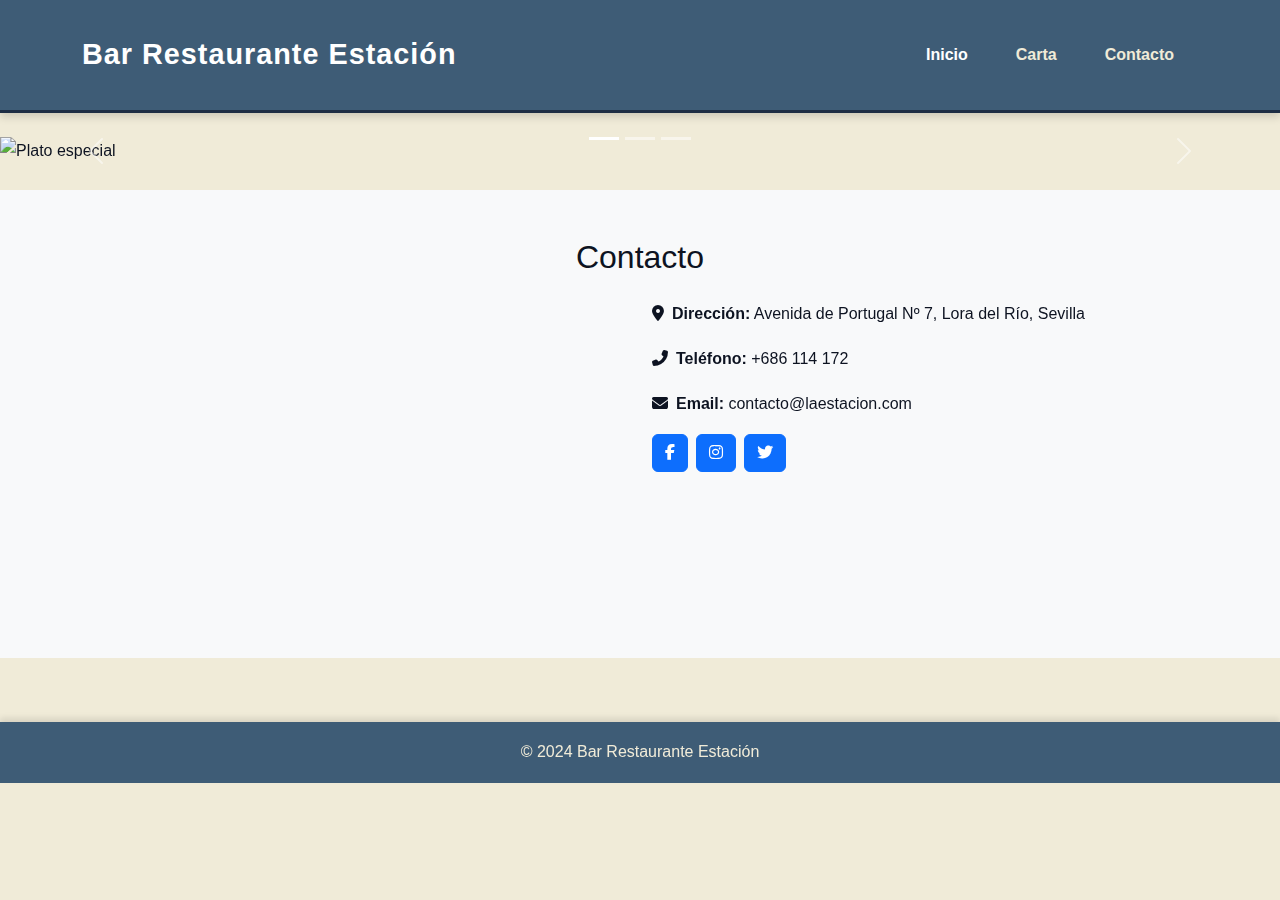
==== index.html @ 35afb5da "subiendo carta" ====
<!DOCTYPE html>
<html lang="es">
  <head>
    <meta charset="UTF-8" />
    <meta name="viewport" content="width=device-width, initial-scale=1.0" />
    <title>Bar Restaurante Estación</title>

    <!-- Bootstrap CSS -->
    <link
      href="https://cdn.jsdelivr.net/npm/bootstrap@5.3.0/dist/css/bootstrap.min.css"
      rel="stylesheet"
    />

    <!-- Iconos de Bootstrap -->
    <link
      rel="stylesheet"
      href="https://cdnjs.cloudflare.com/ajax/libs/font-awesome/6.4.0/css/all.min.css"
    />

    <!-- Estilos Personalizados -->
    <link rel="stylesheet" href="style.css" />

    <!-- Bootstrap JS Bundle -->
    <script
      src="https://cdn.jsdelivr.net/npm/bootstrap@5.3.0/dist/js/bootstrap.bundle.min.js"
      defer
    ></script>
  </head>
  <body>
    <!-- Header -->
    <header>
      <nav class="navbar navbar-expand-lg navbar-dark">
        <div class="container">
          <a class="navbar-brand" href="index.html">Bar Restaurante Estación</a>
          <button
            class="navbar-toggler"
            type="button"
            data-bs-toggle="collapse"
            data-bs-target="#navbarNav"
            aria-controls="navbarNav"
            aria-expanded="false"
            aria-label="Toggle navigation"
          >
            <span class="navbar-toggler-icon"></span>
          </button>
          <div
            class="collapse navbar-collapse justify-content-end"
            id="navbarNav"
          >
            <ul class="navbar-nav">
              <li class="nav-item">
                <a class="nav-link active" aria-current="page" href="index.html"
                  >Inicio</a
                >
              </li>
              <li class="nav-item">
                <a class="nav-link" href="menu.html">Carta</a>
              </li>
              <li class="nav-item">
                <a class="nav-link" href="#contact">Contacto</a>
              </li>
            </ul>
          </div>
        </div>
      </nav>
    </header>

    <!-- Carrusel -->
    <section id="carousel" class="my-4">
      <div id="mainCarousel" class="carousel slide" data-bs-ride="carousel">
        <div class="carousel-indicators">
          <button
            type="button"
            data-bs-target="#mainCarousel"
            data-bs-slide-to="0"
            class="active"
            aria-current="true"
            aria-label="Slide 1"
          ></button>
          <button
            type="button"
            data-bs-target="#mainCarousel"
            data-bs-slide-to="1"
            aria-label="Slide 2"
          ></button>
          <button
            type="button"
            data-bs-target="#mainCarousel"
            data-bs-slide-to="2"
            aria-label="Slide 3"
          ></button>
        </div>
        <div class="carousel-inner">
          <div class="carousel-item active">
            <img src="image1.jpg" class="d-block w-100" alt="Plato especial" />
            <div class="carousel-caption d-none d-md-block">
              <h5>Bienvenidos</h5>
              <p>Disfruta de la mejor experiencia culinaria en Lora del Río.</p>
            </div>
          </div>
          <div class="carousel-item">
            <img src="image2.jpg" class="d-block w-100" alt="Ambiente único" />
            <div class="carousel-caption d-none d-md-block">
              <h5>Ambiente Único</h5>
              <p>Perfecto para reuniones con amigos y familia.</p>
            </div>
          </div>
          <div class="carousel-item">
            <img src="image3.jpg" class="d-block w-100" alt="Nuestros vinos" />
            <div class="carousel-caption d-none d-md-block">
              <h5>Vinos Exclusivos</h5>
              <p>Acompaña tu comida con una excelente selección de vinos.</p>
            </div>
          </div>
        </div>
        <button
          class="carousel-control-prev"
          type="button"
          data-bs-target="#mainCarousel"
          data-bs-slide="prev"
        >
          <span class="carousel-control-prev-icon" aria-hidden="true"></span>
          <span class="visually-hidden">Anterior</span>
        </button>
        <button
          class="carousel-control-next"
          type="button"
          data-bs-target="#mainCarousel"
          data-bs-slide="next"
        >
          <span class="carousel-control-next-icon" aria-hidden="true"></span>
          <span class="visually-hidden">Siguiente</span>
        </button>
      </div>
    </section>

    <!-- Sección de Contacto -->
    <section id="contact" class="py-5 bg-light">
      <div class="container">
        <h2 class="text-center mb-4 text-prussian-blue">Contacto</h2>
        <div class="row g-4">
          <div class="col-12 col-md-6">
            <iframe
              src="https://www.google.com/maps/embed?pb=!1m18!..."
              class="w-100 h-100 rounded"
              style="min-height: 300px; border: 0"
              allowfullscreen=""
              loading="lazy"
            ></iframe>
          </div>
          <div class="col-12 col-md-6">
            <p>
              <i class="fas fa-map-marker-alt me-2"></i
              ><strong>Dirección:</strong>
              Avenida de Portugal Nº 7, Lora del Río, Sevilla
            </p>
            <p>
              <i class="fas fa-phone-alt me-2"></i
              ><strong>Teléfono:</strong> +686 114 172
            </p>
            <p>
              <i class="fas fa-envelope me-2"></i
              ><strong>Email:</strong> contacto@laestacion.com
            </p>
            <div class="d-flex gap-2">
              <a href="#" class="btn btn-primary"
                ><i class="fab fa-facebook-f"></i
              ></a>
              <a
                href="https://www.instagram.com/la_estacion_bar_restaurante?igsh=ZDFsYm1rMzFsODRh"
                class="btn btn-primary"
                ><i class="fab fa-instagram"></i
              ></a>
              <a href="#" class="btn btn-primary"
                ><i class="fab fa-twitter"></i
              ></a>
            </div>
          </div>
        </div>
      </div>
    </section>

    <!-- Footer -->
    <footer class="bg-paynes-gray text-eggshell py-3">
      <div class="container text-center">
        <p class="mb-0">&copy; 2024 Bar Restaurante Estación</p>
      </div>
    </footer>
  </body>
</html>
---- style.css ----
/* Paleta de colores */
:root {
  --rich-black: #0d1321ff;
  --prussian-blue: #1d2d44ff;
  --paynes-gray: #3e5c76ff;
  --silver-lake-blue: #748cabff;
  --eggshell: #f0ebd8ff;
  --light-gray: #e0e0e0;
  --accent-color: #f4a261; /* Nuevo color para acentos */
}

/* Estilos Básicos */
body {
  margin: 0;
  font-family: "Helvetica Neue", Arial, sans-serif;
  color: var(--rich-black);
  background-color: var(--eggshell);
  line-height: 1.8;
  scroll-behavior: smooth; /* Transiciones suaves al desplazarse */
}

/* Navbar */
header {
  background-color: var(--paynes-gray);
  color: var(--eggshell);
  padding: 1em 0;
  border-bottom: 3px solid var(--prussian-blue);
  box-shadow: 0 4px 8px rgba(0, 0, 0, 0.15);
}

header .navbar-brand {
  font-size: 1.8rem;
  font-weight: 700;
  letter-spacing: 1px;
  transition: color 0.3s ease;
}

header .navbar-brand:hover {
  color: var(--accent-color);
}

header .nav-link {
  color: var(--eggshell);
  margin: 0 1em;
  font-size: 1rem;
  font-weight: bold;
  transition: color 0.3s ease, transform 0.3s ease;
}

header .nav-link:hover {
  color: var(--silver-lake-blue);
  transform: scale(1.1);
}

/* Contenedor Principal */
main {
  max-width: 1200px;
  margin: 0 auto;
  padding: 2em 1.5em;
  background: white;
  border-radius: 8px;
  box-shadow: 0 4px 8px rgba(0, 0, 0, 0.1);
}

/* Diseño del Menú */
#menu-grid {
  display: grid;
  grid-template-columns: repeat(auto-fit, minmax(300px, 1fr));
  gap: 2em;
}

.menu-section {
  position: relative;
}

.section-header {
  display: flex;
  justify-content: space-between;
  align-items: center;
  margin-bottom: 1.5em;
}

.section-header h2 {
  font-size: 2rem;
  color: var(--prussian-blue);
  font-weight: 600;
  text-transform: uppercase;
  border-bottom: 2px solid var(--accent-color);
  padding-bottom: 0.5em;
}

.labels {
  text-align: right;
  font-size: 1rem;
  font-weight: bold;
  color: var(--prussian-blue);
}

.menu-items {
  display: flex;
  flex-direction: column;
  gap: 1em;
}

.menu-item {
  display: flex;
  justify-content: space-between;
  align-items: center;
  font-size: 1.1rem;
  padding: 0.8em;
  border: 1px solid var(--light-gray);
  border-radius: 5px;
  background: var(--eggshell);
  box-shadow: 0 2px 4px rgba(0, 0, 0, 0.1);
  transition: transform 0.3s ease, box-shadow 0.3s ease;
}

.menu-item:hover {
  transform: translateY(-5px);
  box-shadow: 0 4px 8px rgba(0, 0, 0, 0.15);
}

.menu-item ul {
  margin: 0.5em 0 0;
  padding-left: 1.5em;
  font-size: 0.9rem;
  color: var(--silver-lake-blue);
}

.menu-item ul li {
  list-style-type: disc;
}

.menu-item span {
  font-weight: bold;
  color: var(--prussian-blue);
}

/* Diseño adaptable */
@media (max-width: 768px) {
  #menu-grid {
    grid-template-columns: 1fr;
  }

  .section-header h2 {
    font-size: 1.5rem;
  }
}

/* Footer */
footer {
  background-color: var(--paynes-gray);
  color: var(--eggshell);
  text-align: center;
  padding: 2em 0;
  margin-top: 4em;
  font-size: 1rem;
  box-shadow: 0 -4px 6px rgba(0, 0, 0, 0.1);
}

footer p {
  margin: 0;
}

footer a {
  color: var(--accent-color);
  text-decoration: none;
  font-weight: bold;
}

footer a:hover {
  color: var(--silver-lake-blue);
  text-decoration: underline;
}

/* Animaciones */
.visible {
  animation: fadeIn 1s ease forwards;
}

@keyframes fadeIn {
  0% {
    opacity: 0;
    transform: translateY(10px);
  }
  100% {
    opacity: 1;
    transform: translateY(0);
  }
}
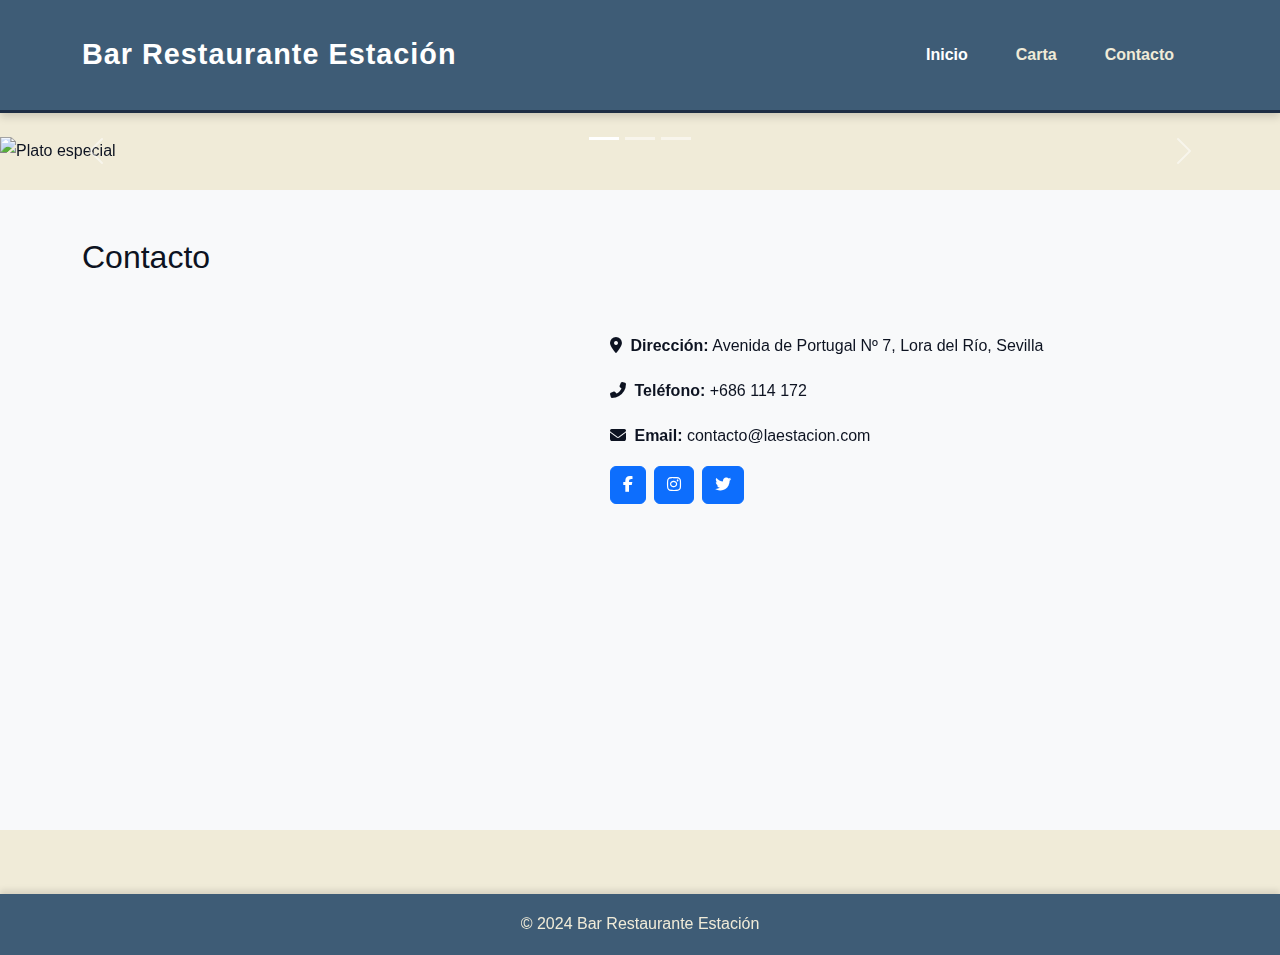
==== commit 9bc1afa4: "cambiando estilos" ====
--- a/index.html
+++ b/index.html
@@ -92,21 +92,33 @@
         </div>
         <div class="carousel-inner">
           <div class="carousel-item active">
-            <img src="image1.jpg" class="d-block w-100" alt="Plato especial" />
+            <img
+              src="https://via.placeholder.com/1024x300/FFFFFF/FFFFFF"
+              class="d-block w-100"
+              alt="Plato especial"
+            />
             <div class="carousel-caption d-none d-md-block">
               <h5>Bienvenidos</h5>
               <p>Disfruta de la mejor experiencia culinaria en Lora del Río.</p>
             </div>
           </div>
           <div class="carousel-item">
-            <img src="image2.jpg" class="d-block w-100" alt="Ambiente único" />
+            <img
+              src="https://via.placeholder.com/1024x300/FFFFFF/FFFFFF"
+              class="d-block w-100"
+              alt="Ambiente único"
+            />
             <div class="carousel-caption d-none d-md-block">
               <h5>Ambiente Único</h5>
               <p>Perfecto para reuniones con amigos y familia.</p>
             </div>
           </div>
           <div class="carousel-item">
-            <img src="image3.jpg" class="d-block w-100" alt="Nuestros vinos" />
+            <img
+              src="https://via.placeholder.com/1024x300/FFFFFF/FFFFFF"
+              class="d-block w-100"
+              alt="Nuestros vinos"
+            />
             <div class="carousel-caption d-none d-md-block">
               <h5>Vinos Exclusivos</h5>
               <p>Acompaña tu comida con una excelente selección de vinos.</p>
@@ -141,11 +153,13 @@
         <div class="row g-4">
           <div class="col-12 col-md-6">
             <iframe
-              src="https://www.google.com/maps/embed?pb=!1m18!..."
-              class="w-100 h-100 rounded"
-              style="min-height: 300px; border: 0"
+              src="https://www.google.com/maps/embed?pb=!1m14!1m12!1m3!1d939.0392729865086!2d-5.530908453392319!3d37.66004002666529!2m3!1f0!2f0!3f0!3m2!1i1024!2i768!4f13.1!5e0!3m2!1ses!2ses!4v1735237961528!5m2!1ses!2ses"
+              width="600"
+              height="450"
+              style="border: 0"
               allowfullscreen=""
               loading="lazy"
+              referrerpolicy="no-referrer-when-downgrade"
             ></iframe>
           </div>
           <div class="col-12 col-md-6">
--- a/style.css
+++ b/style.css
@@ -6,10 +6,10 @@
   --silver-lake-blue: #748cabff;
   --eggshell: #f0ebd8ff;
   --light-gray: #e0e0e0;
-  --accent-color: #f4a261; /* Nuevo color para acentos */
-}
-
-/* Estilos Básicos */
+  --accent-color: #f4a261; /* Color para detalles y acentos */
+}
+
+/* Estilos básicos */
 body {
   margin: 0;
   font-family: "Helvetica Neue", Arial, sans-serif;
@@ -62,15 +62,20 @@
   box-shadow: 0 4px 8px rgba(0, 0, 0, 0.1);
 }
 
+/* Indicador T 1/2 R */
+.section-indicator {
+  font-size: 1rem;
+  font-weight: bold;
+  color: var(--accent-color);
+  background-color: var(--silver-lake-blue);
+  padding: 0.2em 0.6em;
+  border-radius: 5px;
+}
+
 /* Diseño del Menú */
-#menu-grid {
-  display: grid;
-  grid-template-columns: repeat(auto-fit, minmax(300px, 1fr));
-  gap: 2em;
-}
-
 .menu-section {
   position: relative;
+  margin-bottom: 3em;
 }
 
 .section-header {
@@ -89,57 +94,57 @@
   padding-bottom: 0.5em;
 }
 
-.labels {
-  text-align: right;
-  font-size: 1rem;
-  font-weight: bold;
+.menu-items {
+  display: flex;
+  flex-wrap: wrap;
+  gap: 1.5em;
+}
+
+.menu-item {
+  display: flex;
+  justify-content: center;
+  align-items: center;
+  text-align: center;
+  flex: 1 1 calc(50% - 1.5em);
+}
+
+/* Tarjetas de menú */
+.card {
+  background: var(--eggshell);
+  border: none;
+  border-radius: 10px;
+  transition: transform 0.3s ease, box-shadow 0.3s ease;
+  width: 100%;
+  padding: 1em;
+}
+
+.card:hover {
+  transform: translateY(-5px);
+  box-shadow: 0 8px 16px rgba(0, 0, 0, 0.2);
+}
+
+.card-title {
+  font-size: 1.2rem;
   color: var(--prussian-blue);
-}
-
-.menu-items {
-  display: flex;
-  flex-direction: column;
-  gap: 1em;
-}
-
-.menu-item {
-  display: flex;
-  justify-content: space-between;
-  align-items: center;
-  font-size: 1.1rem;
-  padding: 0.8em;
-  border: 1px solid var(--light-gray);
-  border-radius: 5px;
-  background: var(--eggshell);
-  box-shadow: 0 2px 4px rgba(0, 0, 0, 0.1);
-  transition: transform 0.3s ease, box-shadow 0.3s ease;
-}
-
-.menu-item:hover {
-  transform: translateY(-5px);
-  box-shadow: 0 4px 8px rgba(0, 0, 0, 0.15);
-}
-
-.menu-item ul {
-  margin: 0.5em 0 0;
-  padding-left: 1.5em;
+  margin-bottom: 0.5em;
+}
+
+.card-text {
   font-size: 0.9rem;
   color: var(--silver-lake-blue);
 }
 
-.menu-item ul li {
-  list-style-type: disc;
-}
-
-.menu-item span {
-  font-weight: bold;
-  color: var(--prussian-blue);
+.card-price {
+  font-size: 1.1rem;
+  color: var(--accent-color);
+  font-weight: bold;
+  margin-top: 0.5em;
 }
 
 /* Diseño adaptable */
 @media (max-width: 768px) {
-  #menu-grid {
-    grid-template-columns: 1fr;
+  .menu-item {
+    flex: 1 1 100%;
   }
 
   .section-header h2 {
@@ -188,3 +193,52 @@
     transform: translateY(0);
   }
 }
+
+/* Estilos para la sección de contacto */
+#contact {
+  padding: 5rem 1rem;
+  background-color: var(--light-gray);
+}
+
+/* Contenedor principal de contacto */
+#contact .container {
+  display: flex;
+  flex-wrap: wrap;
+  gap: 2rem;
+  justify-content: space-between; /* Espacio entre los elementos */
+}
+
+/* Mapa en pantallas grandes */
+#contact .col-md-6:first-child {
+  flex: 1 1 50%; /* 50% del ancho para el mapa */
+  min-width: 300px; /* Asegura que el mapa no se haga más pequeño de 300px */
+  max-width: 600px; /* Limita el mapa a un ancho máximo */
+  height: 450px; /* Fija una altura adecuada para el mapa */
+}
+
+/* Información de contacto en pantallas grandes */
+#contact .col-md-6:last-child {
+  flex: 1 1 50%; /* 50% del ancho para los íconos de contacto */
+  min-width: 300px; /* Asegura que no se haga más pequeño de 300px */
+  max-width: 600px; /* Limita a un ancho máximo */
+}
+
+/* Estilos para los íconos de contacto */
+#contact .d-flex {
+  gap: 1rem;
+  flex-wrap: wrap; /* Permite que los íconos se ajusten en varias líneas si es necesario */
+}
+
+/* En pantallas pequeñas */
+@media (max-width: 768px) {
+  #contact .col-md-6 {
+    flex: 1 1 100%; /* En pantallas pequeñas, ambos elementos ocupan el 100% del ancho */
+    min-width: 100%;
+    max-width: 100%;
+  }
+  /* Ajustar el tamaño del mapa en pantallas pequeñas */
+  #contact .col-md-6:first-child iframe {
+    width: 100%;
+    height: 300px; /* Altura ajustada para pantallas pequeñas */
+  }
+}
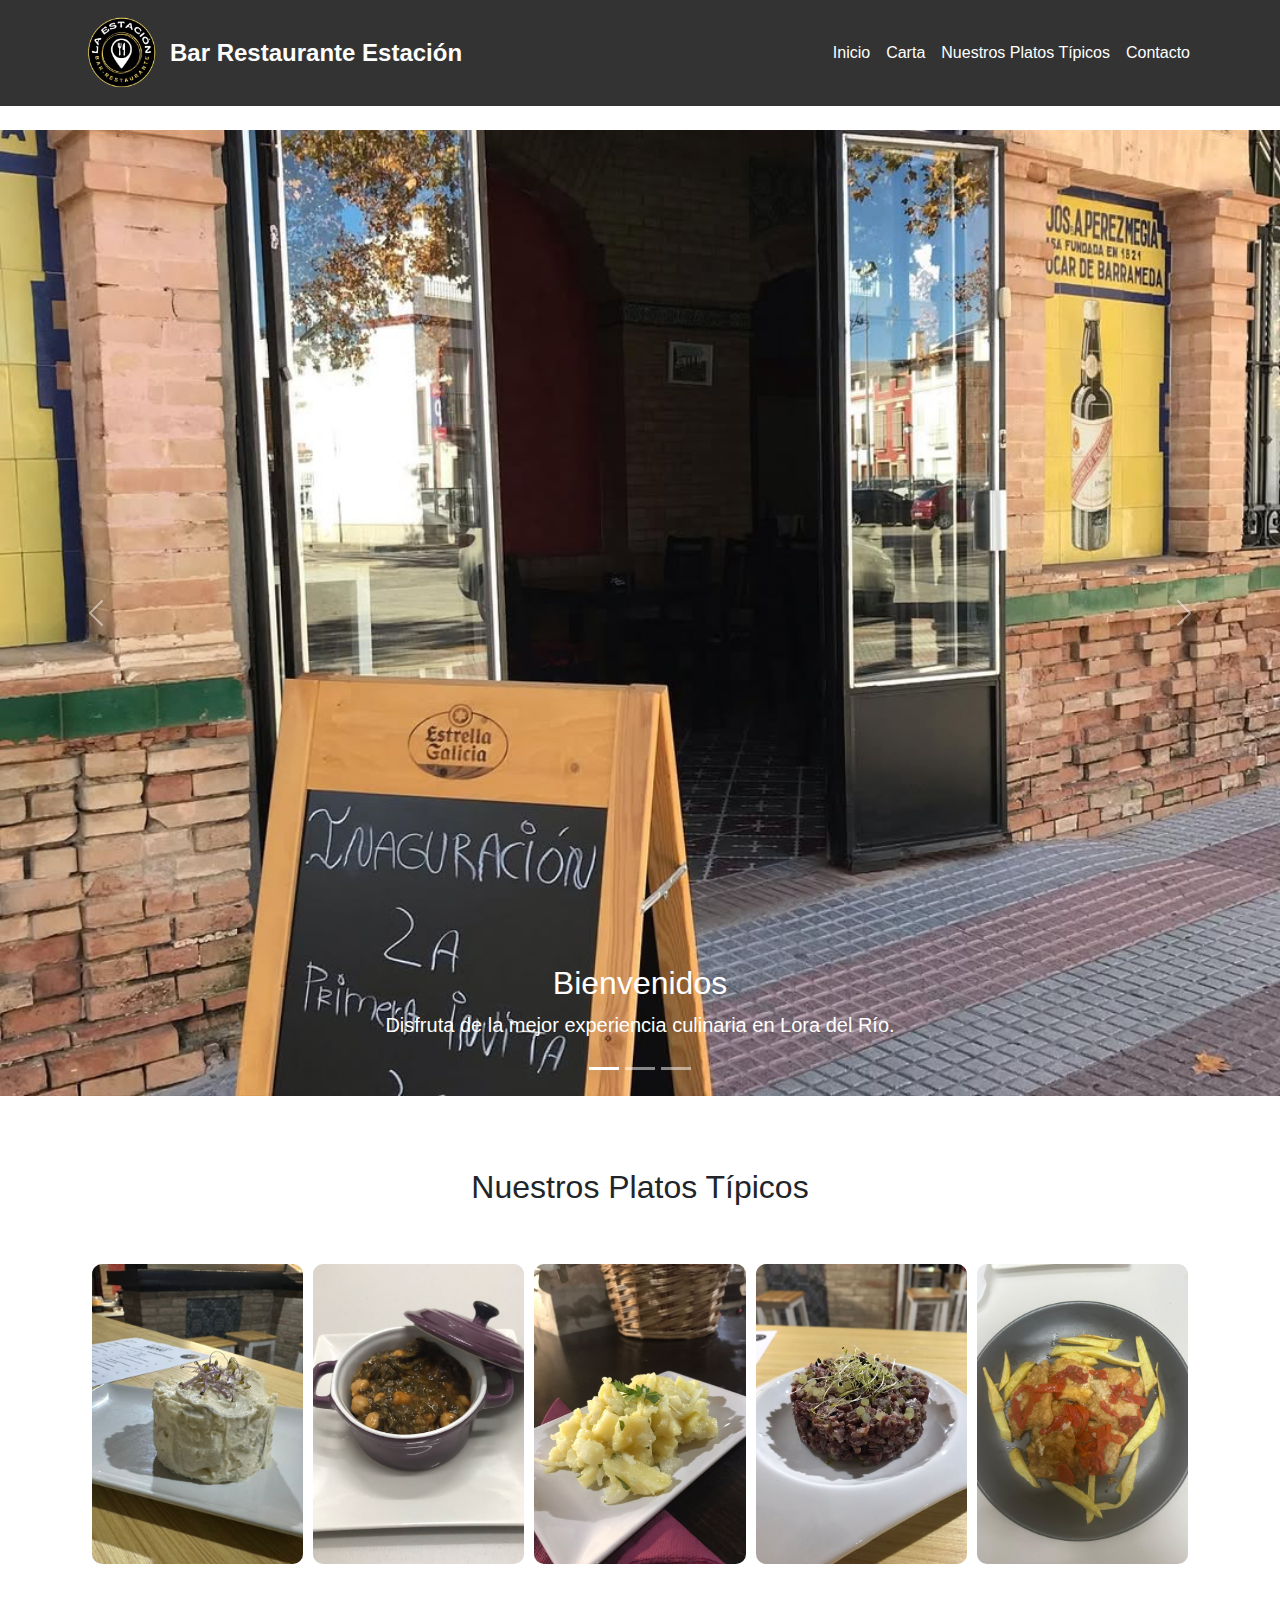
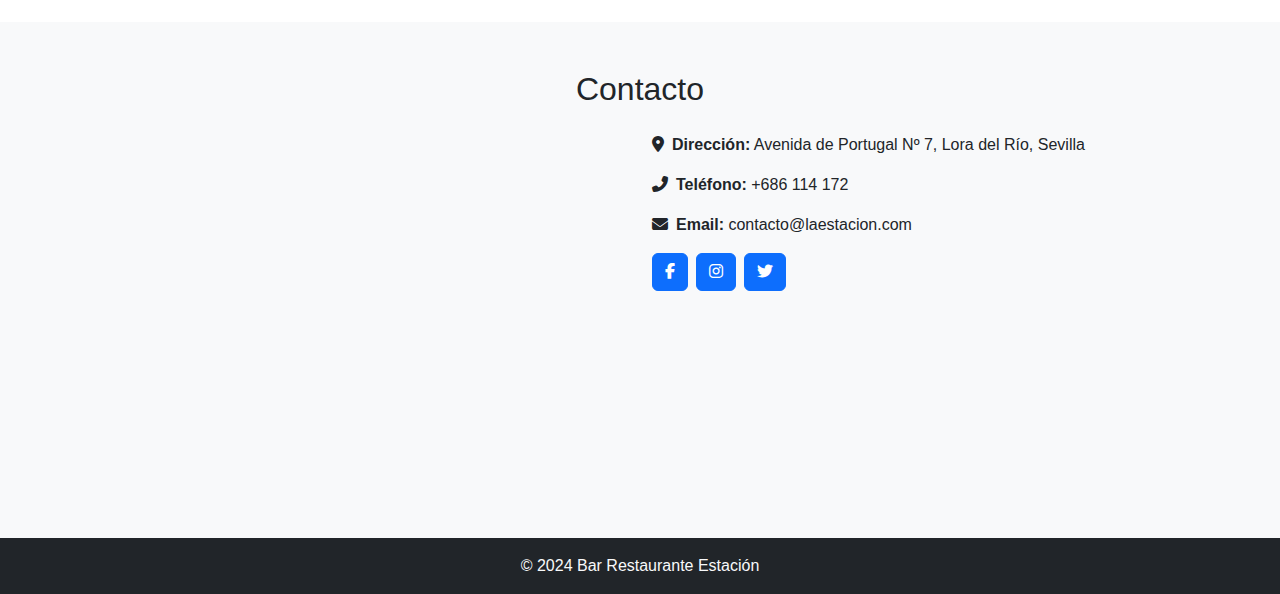
==== commit fd1a7503: "mejorando pagina" ====
--- a/index.html
+++ b/index.html
@@ -18,7 +18,8 @@
     />
 
     <!-- Estilos Personalizados -->
-    <link rel="stylesheet" href="style.css" />
+    <link rel="stylesheet" href="./assets/style/style.css" />
+    <link rel="shortcut icon" href="./img/Logo/logo.png" type="image/x-icon" />
 
     <!-- Bootstrap JS Bundle -->
     <script
@@ -31,7 +32,16 @@
     <header>
       <nav class="navbar navbar-expand-lg navbar-dark">
         <div class="container">
-          <a class="navbar-brand" href="index.html">Bar Restaurante Estación</a>
+          <a class="navbar-brand d-flex align-items-center" href="index.html">
+            <img
+              src="./img/Logo/logo.png"
+              alt="Logo"
+              width="80"
+              height="80"
+              class="me-2"
+            />
+            <span>Bar Restaurante Estación</span>
+          </a>
           <button
             class="navbar-toggler"
             type="button"
@@ -54,7 +64,12 @@
                 >
               </li>
               <li class="nav-item">
-                <a class="nav-link" href="menu.html">Carta</a>
+                <a class="nav-link" href="./layaout/menu.html">Carta</a>
+              </li>
+              <li class="nav-item">
+                <a class="nav-link" href="#typical-dishes"
+                  >Nuestros Platos Típicos</a
+                >
               </li>
               <li class="nav-item">
                 <a class="nav-link" href="#contact">Contacto</a>
@@ -93,7 +108,7 @@
         <div class="carousel-inner">
           <div class="carousel-item active">
             <img
-              src="https://via.placeholder.com/1024x300/FFFFFF/FFFFFF"
+              src="./img/sitio/puerta.jpg"
               class="d-block w-100"
               alt="Plato especial"
             />
@@ -104,7 +119,7 @@
           </div>
           <div class="carousel-item">
             <img
-              src="https://via.placeholder.com/1024x300/FFFFFF/FFFFFF"
+              src="./img/sitio/Entrada.jpg"
               class="d-block w-100"
               alt="Ambiente único"
             />
@@ -115,7 +130,7 @@
           </div>
           <div class="carousel-item">
             <img
-              src="https://via.placeholder.com/1024x300/FFFFFF/FFFFFF"
+              src="./img/sitio/Patio.jpg"
               class="d-block w-100"
               alt="Nuestros vinos"
             />
@@ -146,16 +161,36 @@
       </div>
     </section>
 
+    <!-- Nuestros Platos Típicos -->
+    <section id="typical-dishes" class="py-5">
+      <div class="container">
+        <h2 class="text-center mb-5">Nuestros Platos Típicos</h2>
+        <div class="grid-container">
+          <img src="./img/platos/Ensaladilla.jpg" alt="Plato típico 1" />
+          <img src="./img/platos/espinacas.jpg" alt="Plato típico 2" />
+          <img src="./img/platos/Patatas aloe.jpg" alt="Plato típico 3" />
+          <img src="./img/platos/Salchichon.jpg" alt="Plato típico 4" />
+          <img src="./img/platos/pimientos.jpg" alt="Plato típico 5" />
+        </div>
+      </div>
+
+      <!-- Modal para imágenes -->
+      <div class="image-modal" id="imageModal">
+        <span class="close-modal">&times;</span>
+        <img id="modalImage" src="" alt="Imagen ampliada" />
+      </div>
+    </section>
+
     <!-- Sección de Contacto -->
     <section id="contact" class="py-5 bg-light">
       <div class="container">
-        <h2 class="text-center mb-4 text-prussian-blue">Contacto</h2>
+        <h2 class="text-center mb-4">Contacto</h2>
         <div class="row g-4">
           <div class="col-12 col-md-6">
             <iframe
               src="https://www.google.com/maps/embed?pb=!1m14!1m12!1m3!1d939.0392729865086!2d-5.530908453392319!3d37.66004002666529!2m3!1f0!2f0!3f0!3m2!1i1024!2i768!4f13.1!5e0!3m2!1ses!2ses!4v1735237961528!5m2!1ses!2ses"
-              width="600"
-              height="450"
+              width="100%"
+              height="350"
               style="border: 0"
               allowfullscreen=""
               loading="lazy"
@@ -180,9 +215,7 @@
               <a href="#" class="btn btn-primary"
                 ><i class="fab fa-facebook-f"></i
               ></a>
-              <a
-                href="https://www.instagram.com/la_estacion_bar_restaurante?igsh=ZDFsYm1rMzFsODRh"
-                class="btn btn-primary"
+              <a href="#" class="btn btn-primary"
                 ><i class="fab fa-instagram"></i
               ></a>
               <a href="#" class="btn btn-primary"
@@ -195,10 +228,11 @@
     </section>
 
     <!-- Footer -->
-    <footer class="bg-paynes-gray text-eggshell py-3">
+    <footer class="bg-dark text-light py-3">
       <div class="container text-center">
         <p class="mb-0">&copy; 2024 Bar Restaurante Estación</p>
       </div>
     </footer>
+    <script src="./assets/script/script.js"></script>
   </body>
 </html>
--- a/assets/style/style.css
+++ b/assets/style/style.css
@@ -0,0 +1,106 @@
+/* style.css */
+
+/* Reset básico */
+body {
+  margin: 0;
+  font-family: Arial, sans-serif;
+}
+
+header {
+  background-color: #333;
+}
+
+header .navbar {
+  background-color: #333;
+}
+
+header .navbar-brand span {
+  font-size: 1.5rem;
+  font-weight: bold;
+  color: white;
+}
+
+header .nav-link {
+  color: white;
+}
+
+header .nav-link:hover {
+  color: #f9a825;
+}
+
+/* Estilo del carrusel */
+.carousel-caption h5 {
+  font-size: 2rem;
+}
+
+.carousel-caption p {
+  font-size: 1.25rem;
+}
+
+/* Collage de imágenes */
+.grid-container {
+  display: grid;
+  gap: 10px;
+  grid-template-columns: repeat(auto-fit, minmax(150px, 1fr));
+  padding: 10px;
+}
+
+.grid-container img {
+  width: 100%;
+  height: 300px;
+  object-fit: cover;
+  border-radius: 10px;
+  cursor: pointer;
+  transition: transform 0.3s, box-shadow 0.3s;
+}
+
+.grid-container img:hover {
+  transform: scale(1.05);
+  box-shadow: 0px 4px 8px rgba(0, 0, 0, 0.2);
+}
+
+/* Modal para ampliar imágenes */
+.image-modal {
+  display: none;
+  position: fixed;
+  z-index: 1000;
+  left: 0;
+  top: 0;
+  width: 100%;
+  height: 100%;
+  background-color: rgba(0, 0, 0, 0.8);
+  justify-content: center;
+  align-items: center;
+}
+
+.image-modal img {
+  max-width: 90%;
+  max-height: 90%;
+  border-radius: 10px;
+}
+
+.image-modal .close-modal {
+  position: absolute;
+  top: 20px;
+  right: 20px;
+  color: white;
+  font-size: 2rem;
+  cursor: pointer;
+  background: none;
+  border: none;
+}
+
+.image-modal .close-modal:hover {
+  color: #f9a825;
+}
+
+/* Footer */
+footer {
+  background-color: #333;
+  color: white;
+  text-align: center;
+}
+
+footer p {
+  margin: 0;
+}
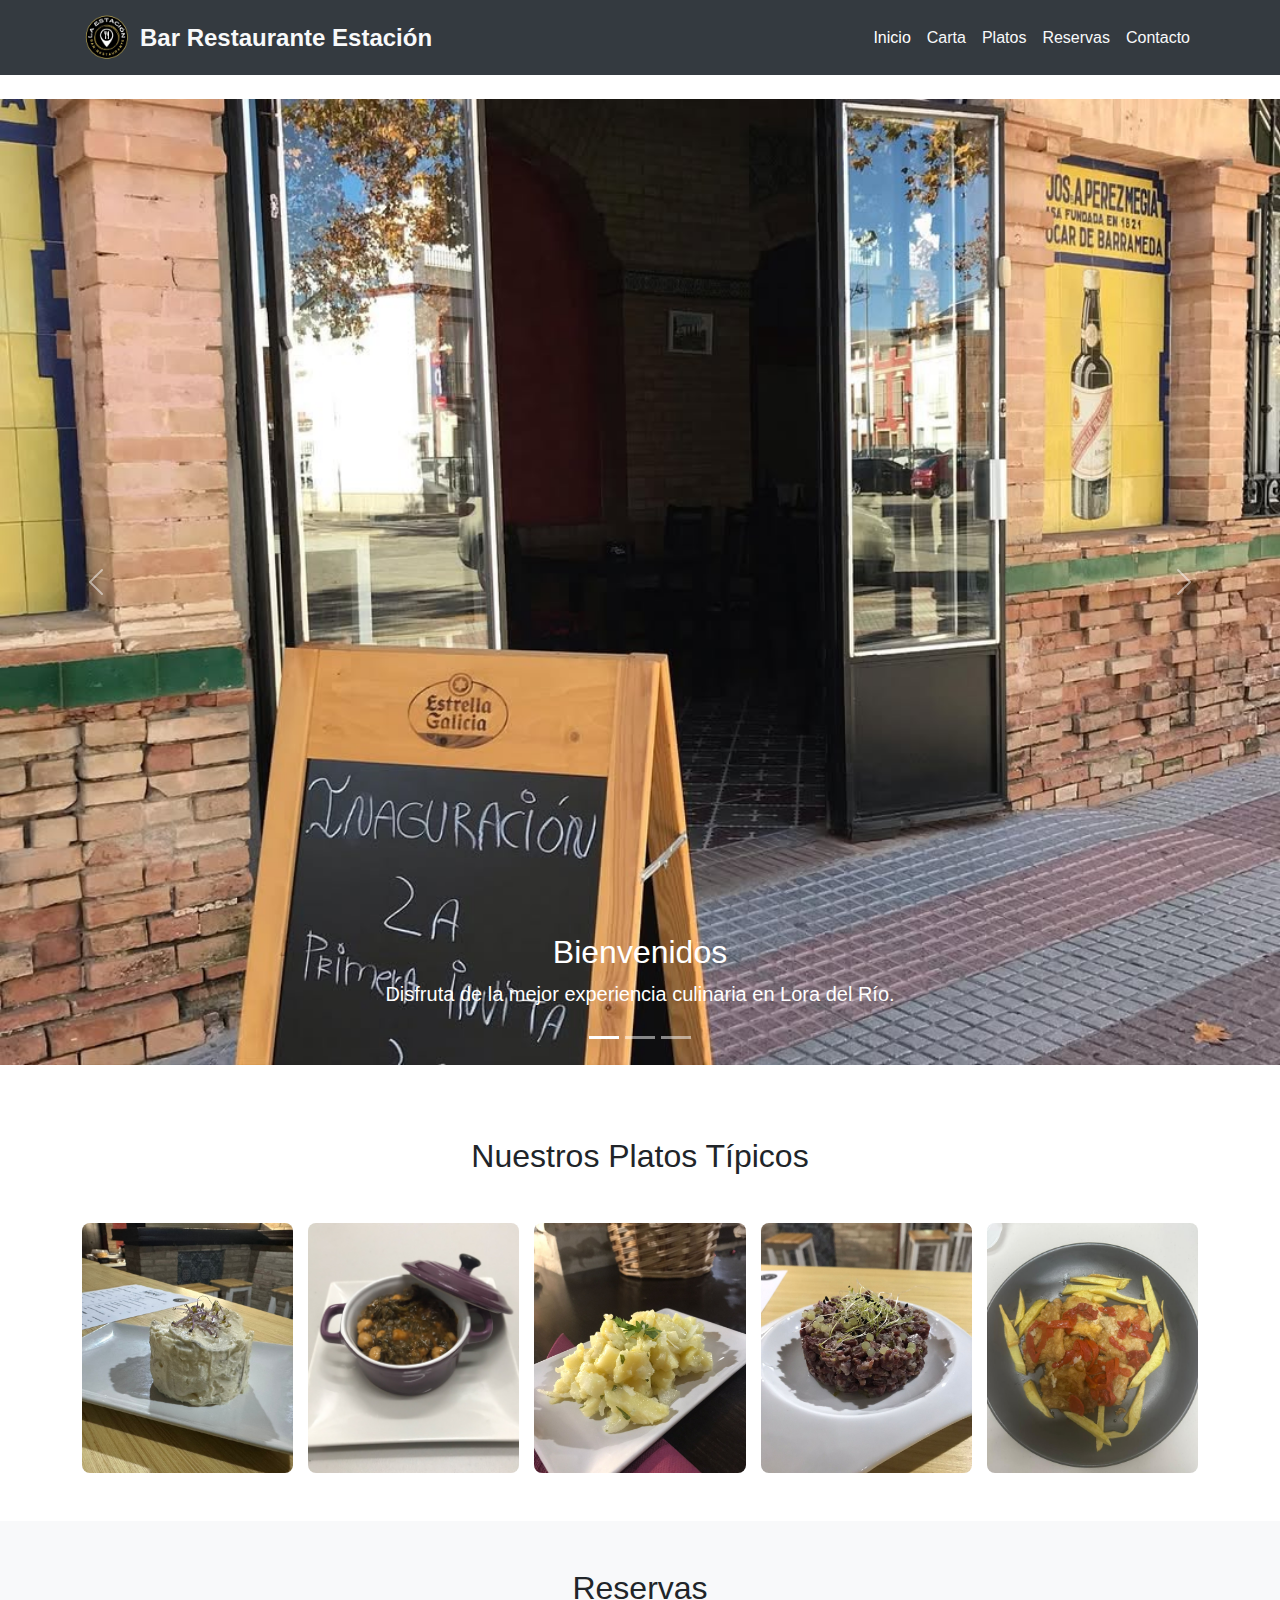
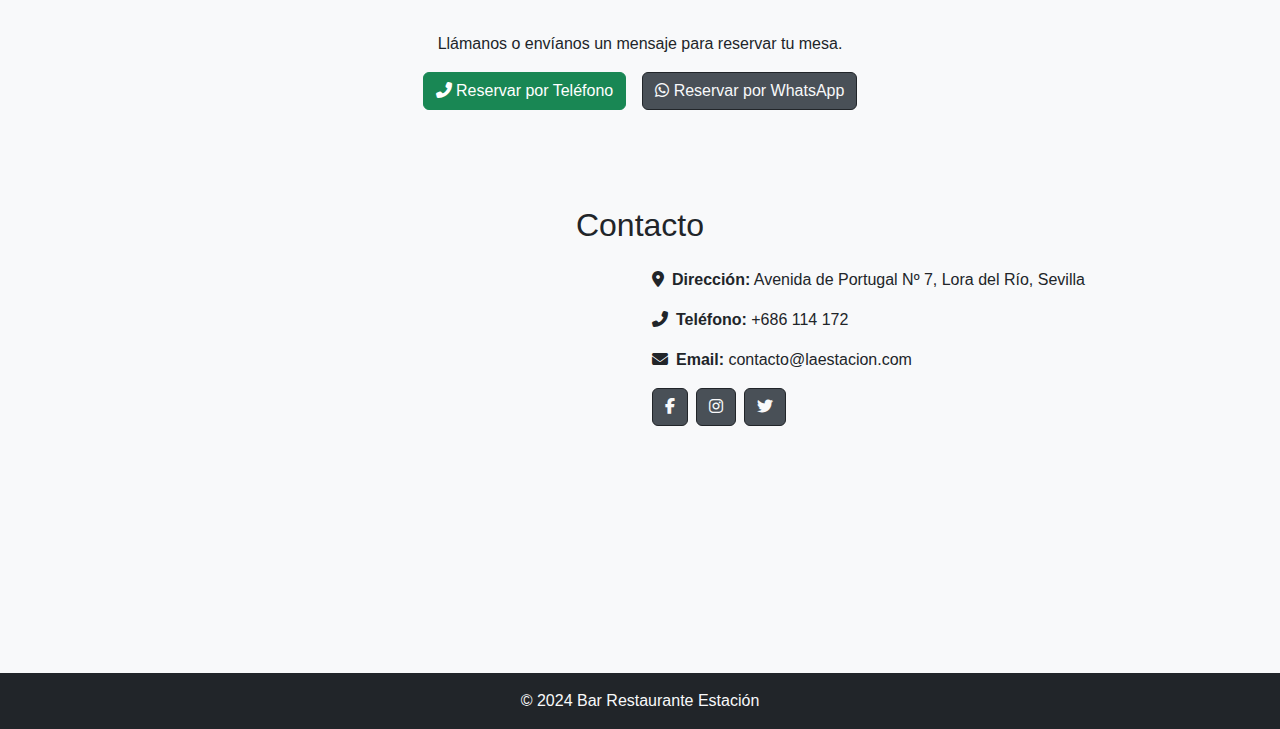
==== commit d6a3792f: "subiendo nuevos cambios y mejoras" ====
--- a/index.html
+++ b/index.html
@@ -20,27 +20,20 @@
     <!-- Estilos Personalizados -->
     <link rel="stylesheet" href="./assets/style/style.css" />
     <link rel="shortcut icon" href="./img/Logo/logo.png" type="image/x-icon" />
-
-    <!-- Bootstrap JS Bundle -->
-    <script
-      src="https://cdn.jsdelivr.net/npm/bootstrap@5.3.0/dist/js/bootstrap.bundle.min.js"
-      defer
-    ></script>
   </head>
   <body>
     <!-- Header -->
     <header>
-      <nav class="navbar navbar-expand-lg navbar-dark">
+      <nav class="navbar navbar-expand-lg navbar-dark bg-prussian-blue">
         <div class="container">
-          <a class="navbar-brand d-flex align-items-center" href="index.html">
+          <a class="navbar-brand d-flex align-items-center" href="./index.html">
             <img
               src="./img/Logo/logo.png"
               alt="Logo"
-              width="80"
-              height="80"
-              class="me-2"
-            />
-            <span>Bar Restaurante Estación</span>
+              class="logo img-fluid me-2"
+            />
+            <span class="d-none d-lg-inline">Bar Restaurante Estación</span>
+            <span class="d-lg-none">La Estación</span>
           </a>
           <button
             class="navbar-toggler"
@@ -59,17 +52,16 @@
           >
             <ul class="navbar-nav">
               <li class="nav-item">
-                <a class="nav-link active" aria-current="page" href="index.html"
-                  >Inicio</a
-                >
+                <a class="nav-link active" href="./index.html">Inicio</a>
               </li>
               <li class="nav-item">
                 <a class="nav-link" href="./layaout/menu.html">Carta</a>
               </li>
               <li class="nav-item">
-                <a class="nav-link" href="#typical-dishes"
-                  >Nuestros Platos Típicos</a
-                >
+                <a class="nav-link" href="./layaout/platos.html">Platos</a>
+              </li>
+              <li class="nav-item">
+                <a class="nav-link" href="#reservas">Reservas</a>
               </li>
               <li class="nav-item">
                 <a class="nav-link" href="#contact">Contacto</a>
@@ -181,6 +173,24 @@
       </div>
     </section>
 
+    <section id="reservas" class="py-5 bg-light">
+      <div class="container text-center">
+        <h2 class="mb-4">Reservas</h2>
+        <p>Llámanos o envíanos un mensaje para reservar tu mesa.</p>
+        <div class="d-flex justify-content-center gap-3">
+          <a href="tel:+34686114172" class="btn btn-success"
+            ><i class="fas fa-phone-alt"></i> Reservar por Teléfono</a
+          >
+          <a
+            href="https://wa.me/34686114172"
+            target="_blank"
+            class="btn btn-primary"
+            ><i class="fab fa-whatsapp"></i> Reservar por WhatsApp</a
+          >
+        </div>
+      </div>
+    </section>
+
     <!-- Sección de Contacto -->
     <section id="contact" class="py-5 bg-light">
       <div class="container">
@@ -215,7 +225,9 @@
               <a href="#" class="btn btn-primary"
                 ><i class="fab fa-facebook-f"></i
               ></a>
-              <a href="#" class="btn btn-primary"
+              <a
+                href="https://www.instagram.com/la_estacion_bar_restaurante/?igsh=ZDFsYm1rMzFsODRh"
+                class="btn btn-primary"
                 ><i class="fab fa-instagram"></i
               ></a>
               <a href="#" class="btn btn-primary"
@@ -233,6 +245,11 @@
         <p class="mb-0">&copy; 2024 Bar Restaurante Estación</p>
       </div>
     </footer>
+    <!-- Bootstrap JS Bundle -->
+    <script
+      src="https://cdn.jsdelivr.net/npm/bootstrap@5.3.0/dist/js/bootstrap.bundle.min.js"
+      defer
+    ></script>
     <script src="./assets/script/script.js"></script>
   </body>
 </html>
--- a/assets/style/style.css
+++ b/assets/style/style.css
@@ -1,4 +1,16 @@
 /* style.css */
+:root {
+  --old-gold: #d9ba22ff;
+  --seasalt: #f8f9faff;
+  --antiflash-white: #e9ecefff;
+  --platinum: #dee2e6ff;
+  --french-gray: #ced4daff;
+  --french-gray-2: #adb5bdff;
+  --slate-gray: #6c757dff;
+  --outer-space: #495057ff;
+  --onyx: #343a40ff;
+  --eerie-black: #212529ff;
+}
 
 /* Reset básico */
 body {
@@ -7,25 +19,25 @@
 }
 
 header {
-  background-color: #333;
+  background-color: var(--onyx);
 }
 
 header .navbar {
-  background-color: #333;
+  background-color: var(--onyx);
 }
 
 header .navbar-brand span {
   font-size: 1.5rem;
   font-weight: bold;
-  color: white;
+  color: var(--seasalt);
 }
 
 header .nav-link {
-  color: white;
+  color: var(--seasalt);
 }
 
 header .nav-link:hover {
-  color: #f9a825;
+  color: var(--old-gold);
 }
 
 /* Estilo del carrusel */
@@ -40,16 +52,15 @@
 /* Collage de imágenes */
 .grid-container {
   display: grid;
-  gap: 10px;
-  grid-template-columns: repeat(auto-fit, minmax(150px, 1fr));
-  padding: 10px;
+  gap: 15px;
+  grid-template-columns: repeat(auto-fit, minmax(200px, 1fr));
 }
 
 .grid-container img {
   width: 100%;
-  height: 300px;
+  height: 250px;
   object-fit: cover;
-  border-radius: 10px;
+  border-radius: 8px;
   cursor: pointer;
   transition: transform 0.3s, box-shadow 0.3s;
 }
@@ -57,6 +68,15 @@
 .grid-container img:hover {
   transform: scale(1.05);
   box-shadow: 0px 4px 8px rgba(0, 0, 0, 0.2);
+}
+
+.menu-item img {
+  width: 100%;
+  height: 300px;
+  object-fit: cover;
+  border-radius: 8px;
+  cursor: pointer;
+  transition: transform 0.3s, box-shadow 0.3s;
 }
 
 /* Modal para ampliar imágenes */
@@ -83,7 +103,7 @@
   position: absolute;
   top: 20px;
   right: 20px;
-  color: white;
+  color: var(--seasalt);
   font-size: 2rem;
   cursor: pointer;
   background: none;
@@ -91,16 +111,82 @@
 }
 
 .image-modal .close-modal:hover {
-  color: #f9a825;
+  color: var(--old-gold);
 }
 
 /* Footer */
 footer {
-  background-color: #333;
-  color: white;
+  background-color: var(--onyx);
+  color: var(--seasalt);
   text-align: center;
 }
 
 footer p {
   margin: 0;
 }
+
+/* Tamaño del logo en pantallas grandes */
+.logo {
+  width: 50px;
+  height: auto;
+}
+
+/* Tamaño del logo en pantallas pequeñas */
+@media (max-width: 768px) {
+  .logo {
+    width: 30px;
+  }
+
+  .navbar-brand span {
+    font-size: 1.2rem;
+    font-weight: bold;
+  }
+}
+
+.btn-primary {
+  background-color: var(--outer-space);
+  color: var(--seasalt);
+  border-color: var(--eerie-black);
+}
+
+.btn-primary:hover {
+  background-color: var(--old-gold);
+  border-color: var(--old-gold);
+}
+
+.nav-link {
+  color: #000; /* Color inicial del texto */
+  transition: background-color 0.3s, color 0.3s;
+}
+
+.nav-link:hover {
+  color: var(--old-gold); /* Color al pasar el ratón */
+}
+
+#active {
+  background-color: var(--eerie-black); /* Fondo para enlace activo */
+  color: white; /* Texto blanco */
+}
+
+#goToTop {
+  position: fixed;
+  bottom: 20px;
+  right: 20px;
+  z-index: 1000;
+  background-color: var(--eerie-black); /* Fondo */
+  color: white; /* Color del texto */
+  border: none;
+  border-radius: 50%; /* Botón redondo */
+  width: 50px;
+  height: 50px;
+  display: flex;
+  align-items: center;
+  justify-content: center;
+  font-size: 24px;
+  cursor: pointer;
+  transition: opacity 0.3s ease;
+}
+
+#goToTop:hover {
+  background-color: var(--old-gold); /* Color dorado al pasar el ratón */
+}
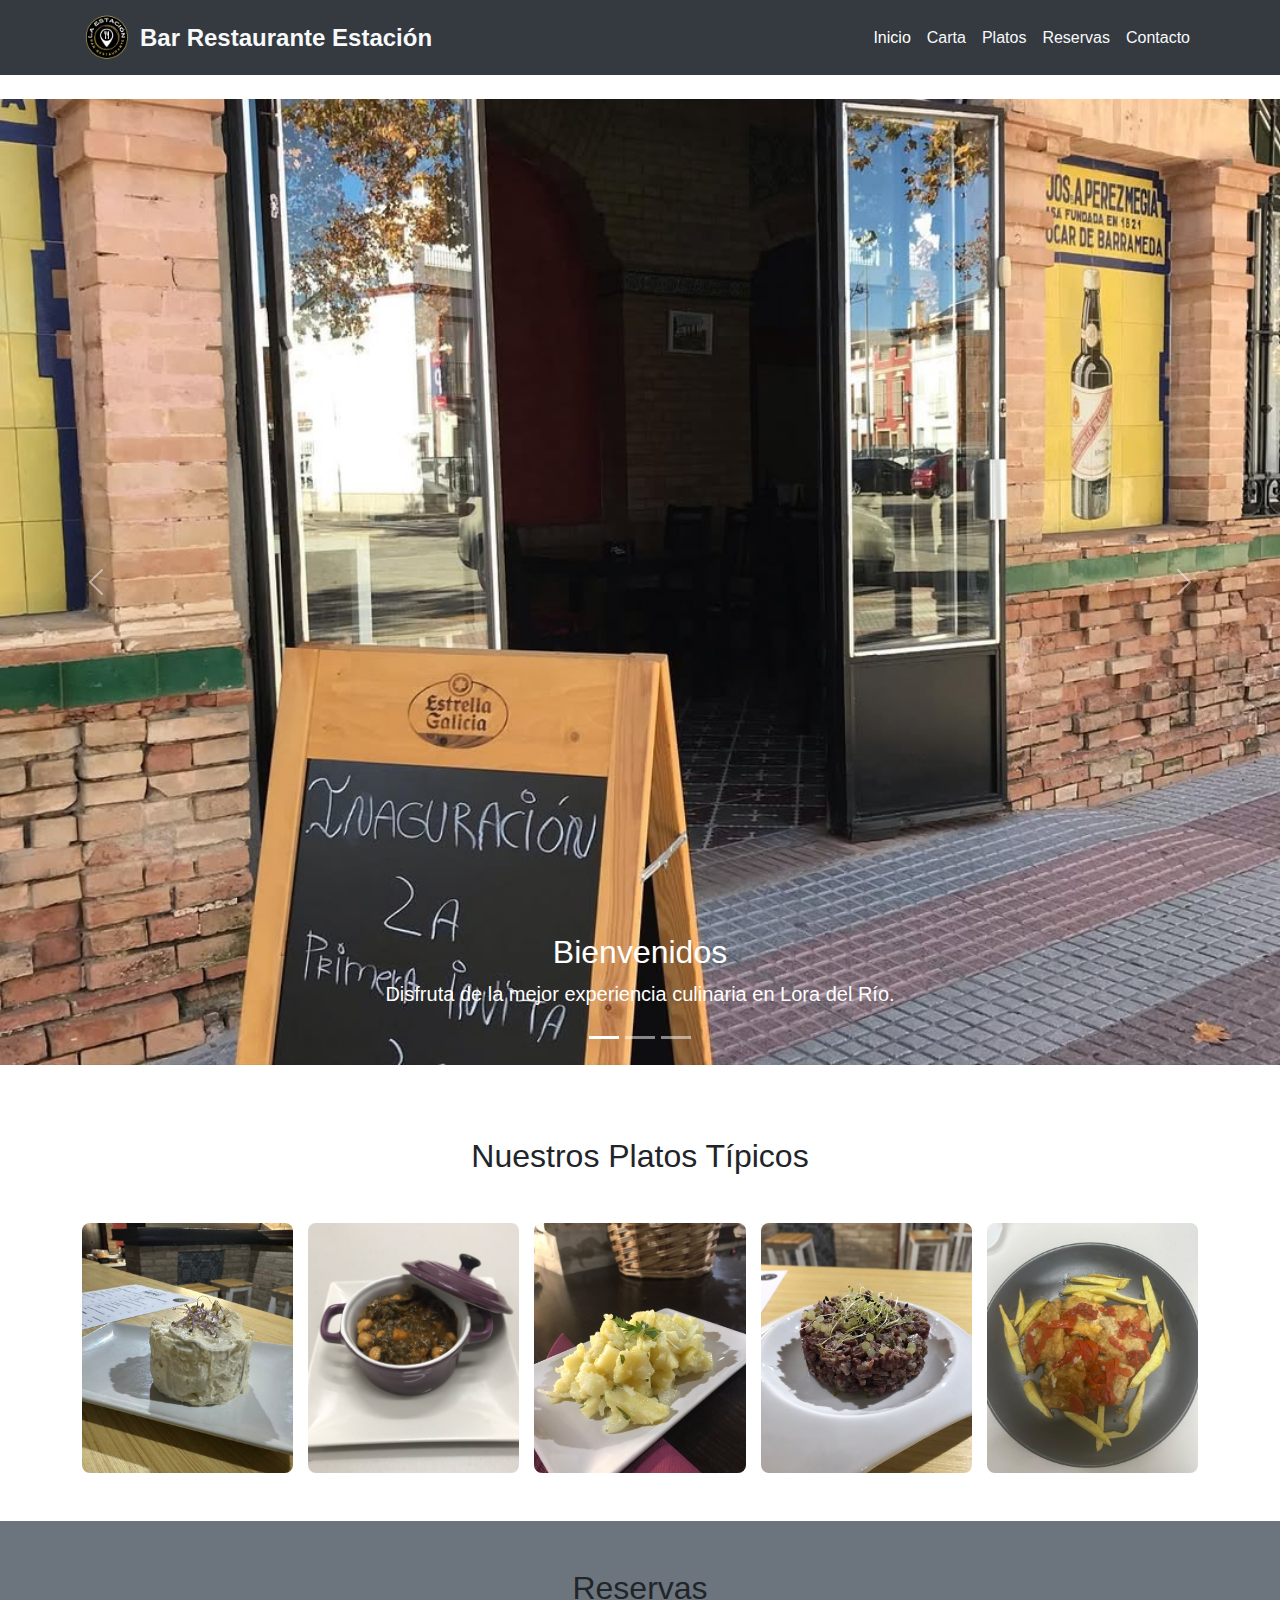
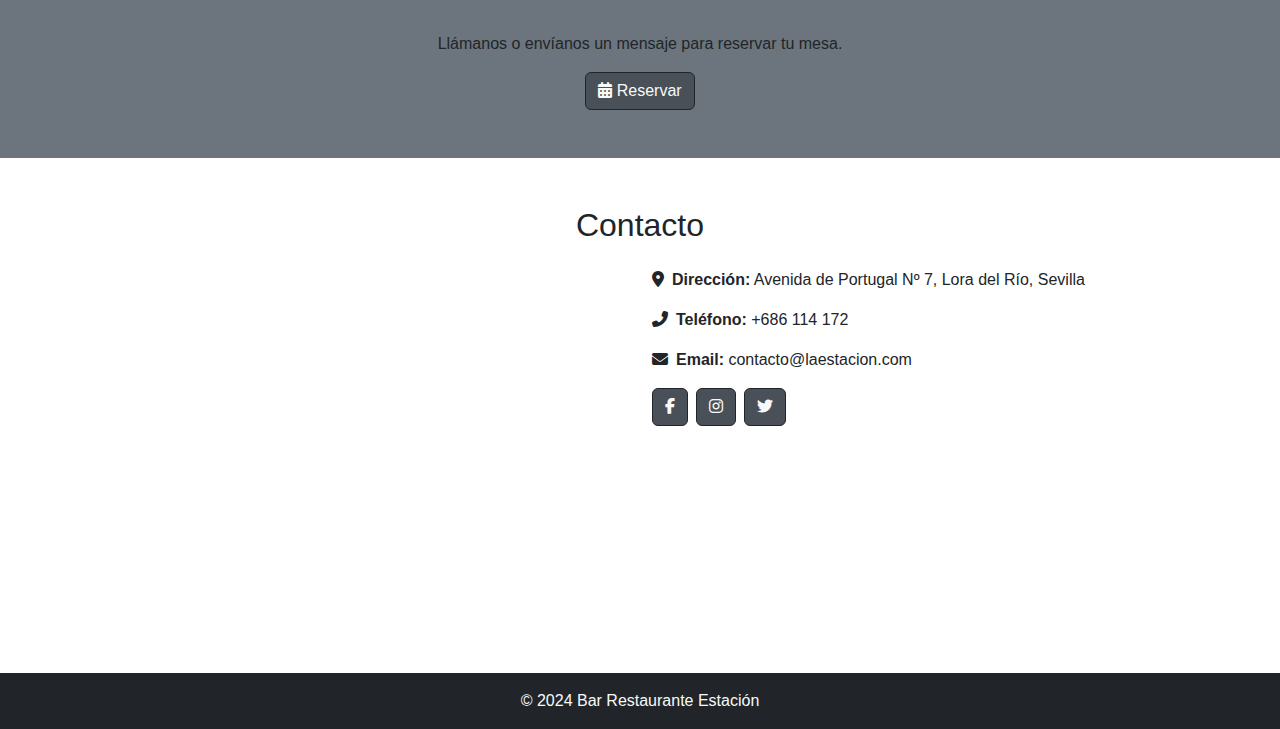
==== commit a788ca69: "subiendo cambios" ====
--- a/index.html
+++ b/index.html
@@ -20,8 +20,12 @@
     <!-- Estilos Personalizados -->
     <link rel="stylesheet" href="./assets/style/style.css" />
     <link rel="shortcut icon" href="./img/Logo/logo.png" type="image/x-icon" />
+    <link
+      rel="stylesheet"
+      href="https://fonts.googleapis.com/css2?family=Material+Symbols+Outlined"
+    />
   </head>
-  <body>
+  <body id="top">
     <!-- Header -->
     <header>
       <nav class="navbar navbar-expand-lg navbar-dark bg-prussian-blue">
@@ -173,26 +177,65 @@
       </div>
     </section>
 
-    <section id="reservas" class="py-5 bg-light">
+    <!-- Reservas -->
+    <section id="reservas" class="py-5">
       <div class="container text-center">
         <h2 class="mb-4">Reservas</h2>
         <p>Llámanos o envíanos un mensaje para reservar tu mesa.</p>
-        <div class="d-flex justify-content-center gap-3">
-          <a href="tel:+34686114172" class="btn btn-success"
-            ><i class="fas fa-phone-alt"></i> Reservar por Teléfono</a
-          >
-          <a
-            href="https://wa.me/34686114172"
-            target="_blank"
-            class="btn btn-primary"
-            ><i class="fab fa-whatsapp"></i> Reservar por WhatsApp</a
-          >
+        <!-- Botón que abre el modal -->
+        <button
+          type="button"
+          class="btn btn-primary"
+          data-bs-toggle="modal"
+          data-bs-target="#reservasModal"
+        >
+          <i class="fas fa-calendar-alt"></i> Reservar
+        </button>
+      </div>
+
+      <!-- Modal -->
+      <div
+        class="modal fade"
+        id="reservasModal"
+        tabindex="-1"
+        aria-labelledby="reservasModalLabel"
+        aria-hidden="true"
+      >
+        <div class="modal-dialog modal-dialog-centered">
+          <div class="modal-content">
+            <div class="modal-header">
+              <h5 class="modal-title" id="reservasModalLabel">
+                Opciones de Reserva
+              </h5>
+              <button
+                type="button"
+                class="btn-close"
+                data-bs-dismiss="modal"
+                aria-label="Close"
+              ></button>
+            </div>
+            <div class="modal-body text-center">
+              <p>Elige una opción para realizar tu reserva:</p>
+              <div class="d-grid gap-3">
+                <a href="tel:+34686114172" class="btn btn-success">
+                  <i class="fas fa-phone-alt"></i> Reservar por Teléfono
+                </a>
+                <a
+                  href="https://wa.me/34686114172"
+                  target="_blank"
+                  class="btn btn-primary"
+                >
+                  <i class="fab fa-whatsapp"></i> Reservar por WhatsApp
+                </a>
+              </div>
+            </div>
+          </div>
         </div>
       </div>
     </section>
 
     <!-- Sección de Contacto -->
-    <section id="contact" class="py-5 bg-light">
+    <section id="contact" class="py-5">
       <div class="container">
         <h2 class="text-center mb-4">Contacto</h2>
         <div class="row g-4">
@@ -238,6 +281,11 @@
         </div>
       </div>
     </section>
+    <!-- Subir arriba -->
+
+    <a href="#top" id="goToTop" class="btn btn-primary" style="display: none"
+      ><span class="material-symbols-outlined"> arrow_upward </span></a
+    >
 
     <!-- Footer -->
     <footer class="bg-dark text-light py-3">
--- a/assets/style/style.css
+++ b/assets/style/style.css
@@ -190,3 +190,7 @@
 #goToTop:hover {
   background-color: var(--old-gold); /* Color dorado al pasar el ratón */
 }
+
+#reservas {
+  background-color: var(--slate-gray);
+}
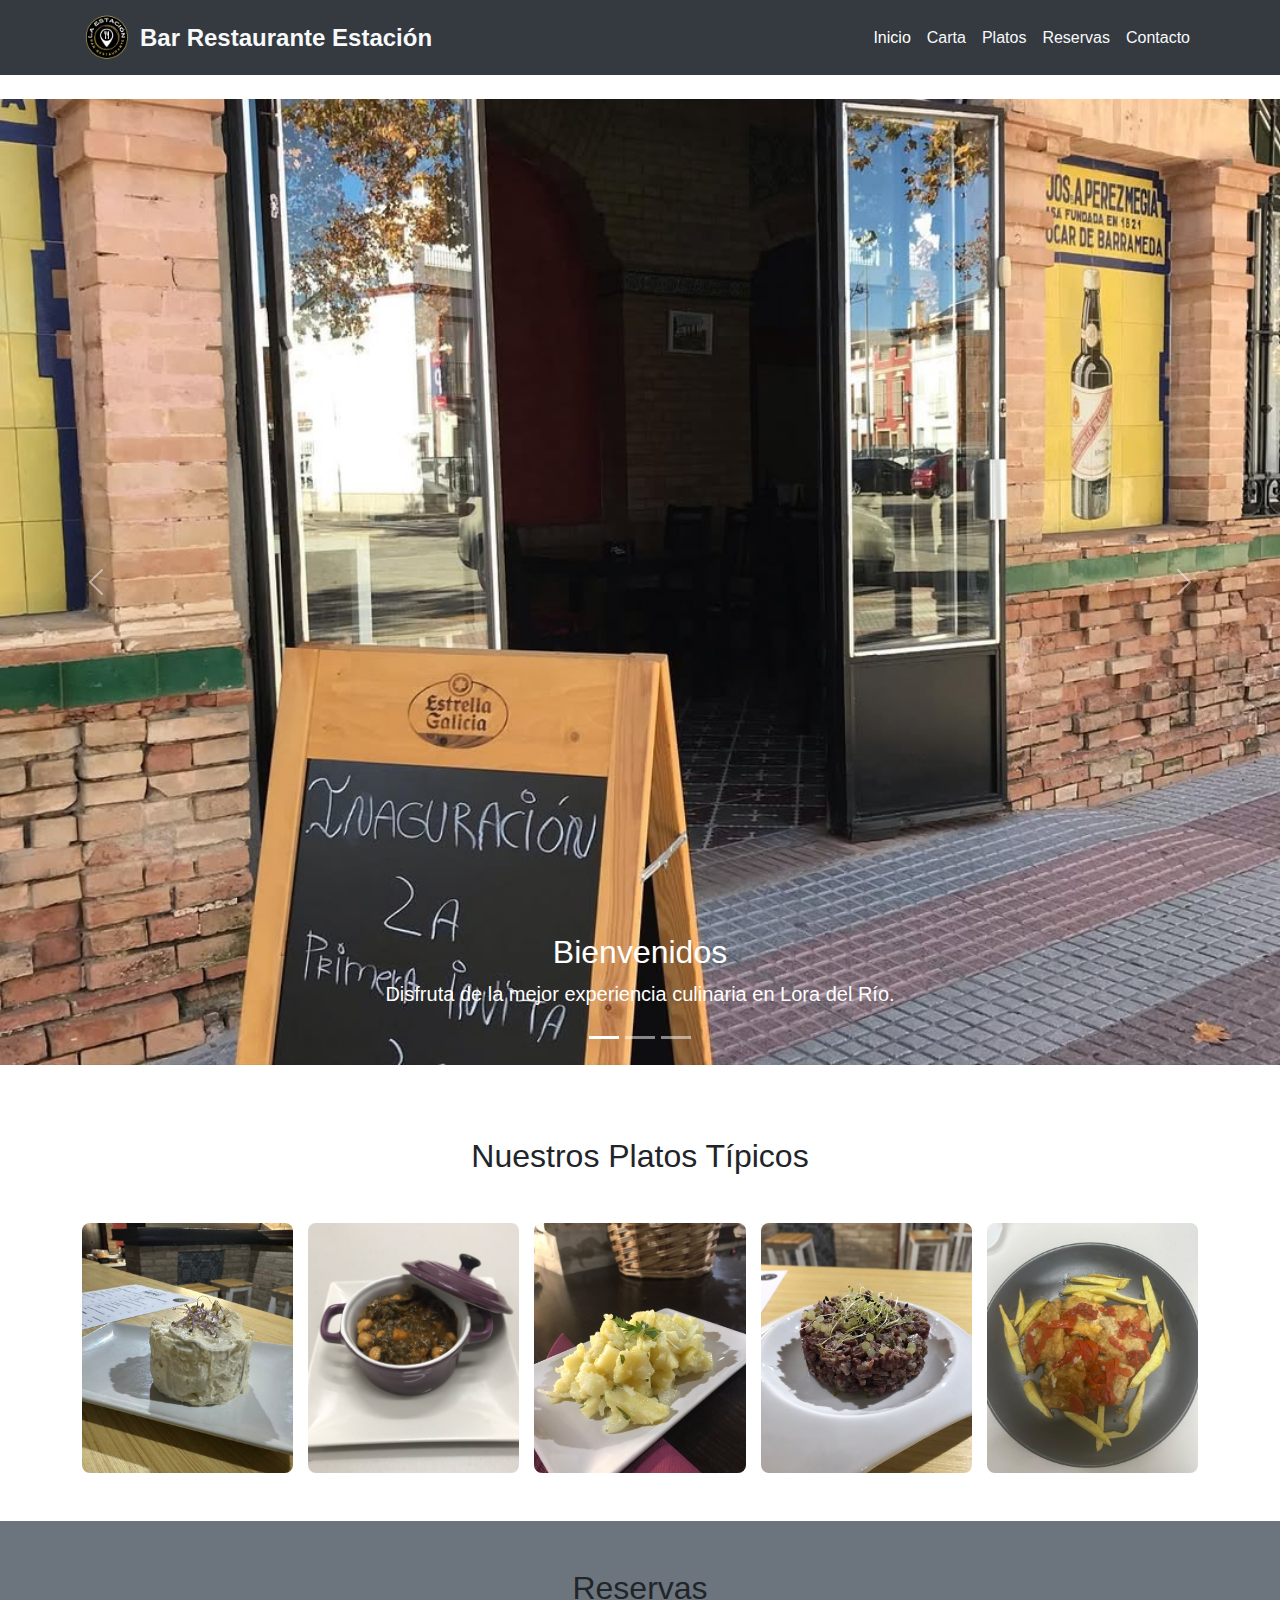
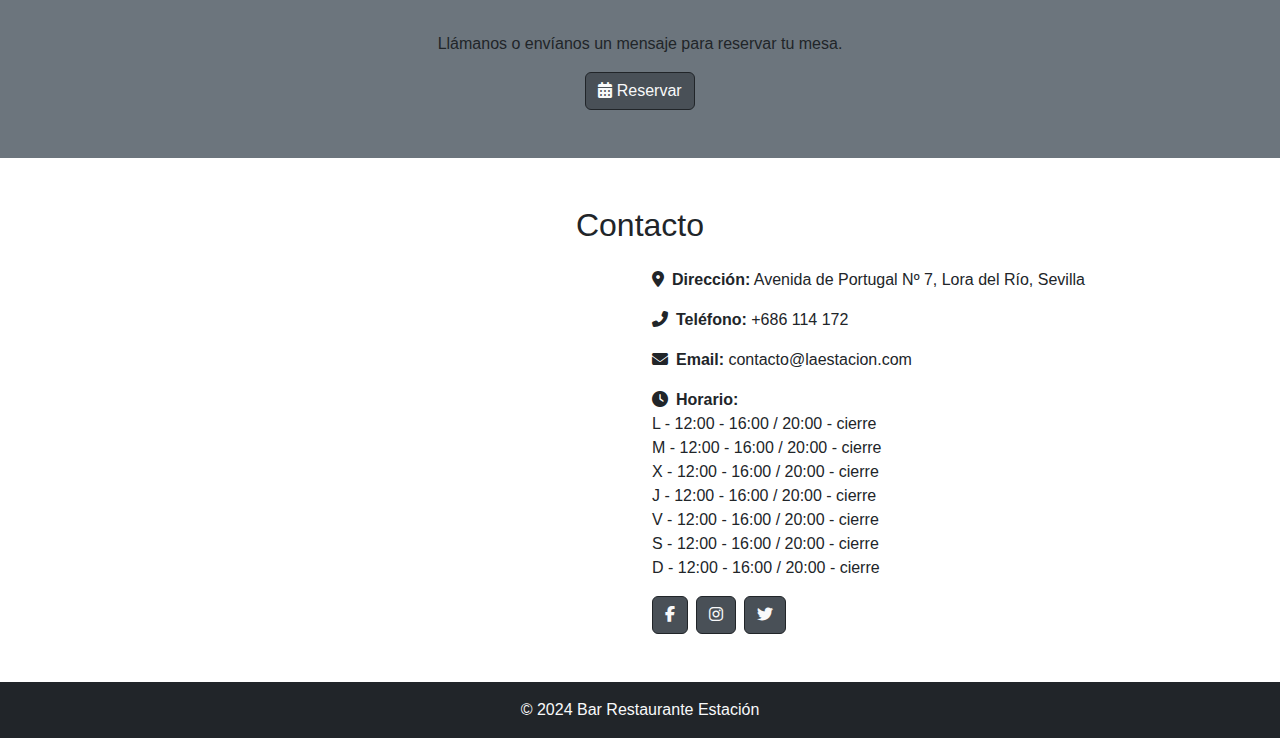
==== commit ebbdad1a: "subiendo horario" ====
--- a/index.html
+++ b/index.html
@@ -264,8 +264,20 @@
               <i class="fas fa-envelope me-2"></i
               ><strong>Email:</strong> contacto@laestacion.com
             </p>
+            <p>
+              <i class="fas fa-clock me-2"></i><strong>Horario:</strong><br />
+              L - 12:00 - 16:00 / 20:00 - cierre<br />
+              M - 12:00 - 16:00 / 20:00 - cierre<br />
+              X - 12:00 - 16:00 / 20:00 - cierre<br />
+              J - 12:00 - 16:00 / 20:00 - cierre<br />
+              V - 12:00 - 16:00 / 20:00 - cierre<br />
+              S - 12:00 - 16:00 / 20:00 - cierre<br />
+              D - 12:00 - 16:00 / 20:00 - cierre
+            </p>
             <div class="d-flex gap-2">
-              <a href="#" class="btn btn-primary"
+              <a
+                href="https://www.facebook.com/share/19ms2XkQ35/?mibextid=wwXIfr"
+                class="btn btn-primary"
                 ><i class="fab fa-facebook-f"></i
               ></a>
               <a
@@ -281,6 +293,7 @@
         </div>
       </div>
     </section>
+
     <!-- Subir arriba -->
 
     <a href="#top" id="goToTop" class="btn btn-primary" style="display: none"
--- a/assets/style/style.css
+++ b/assets/style/style.css
@@ -1,4 +1,3 @@
-/* style.css */
 :root {
   --old-gold: #d9ba22ff;
   --seasalt: #f8f9faff;
@@ -12,7 +11,6 @@
   --eerie-black: #212529ff;
 }
 
-/* Reset básico */
 body {
   margin: 0;
   font-family: Arial, sans-serif;
@@ -40,7 +38,6 @@
   color: var(--old-gold);
 }
 
-/* Estilo del carrusel */
 .carousel-caption h5 {
   font-size: 2rem;
 }
@@ -49,7 +46,6 @@
   font-size: 1.25rem;
 }
 
-/* Collage de imágenes */
 .grid-container {
   display: grid;
   gap: 15px;
@@ -79,7 +75,6 @@
   transition: transform 0.3s, box-shadow 0.3s;
 }
 
-/* Modal para ampliar imágenes */
 .image-modal {
   display: none;
   position: fixed;
@@ -114,7 +109,6 @@
   color: var(--old-gold);
 }
 
-/* Footer */
 footer {
   background-color: var(--onyx);
   color: var(--seasalt);
@@ -125,13 +119,11 @@
   margin: 0;
 }
 
-/* Tamaño del logo en pantallas grandes */
 .logo {
   width: 50px;
   height: auto;
 }
 
-/* Tamaño del logo en pantallas pequeñas */
 @media (max-width: 768px) {
   .logo {
     width: 30px;
@@ -155,17 +147,17 @@
 }
 
 .nav-link {
-  color: #000; /* Color inicial del texto */
+  color: #000;
   transition: background-color 0.3s, color 0.3s;
 }
 
 .nav-link:hover {
-  color: var(--old-gold); /* Color al pasar el ratón */
+  color: var(--old-gold);
 }
 
 #active {
-  background-color: var(--eerie-black); /* Fondo para enlace activo */
-  color: white; /* Texto blanco */
+  background-color: var(--eerie-black);
+  color: white;
 }
 
 #goToTop {
@@ -173,10 +165,10 @@
   bottom: 20px;
   right: 20px;
   z-index: 1000;
-  background-color: var(--eerie-black); /* Fondo */
-  color: white; /* Color del texto */
+  background-color: var(--eerie-black);
+  color: white;
   border: none;
-  border-radius: 50%; /* Botón redondo */
+  border-radius: 50%;
   width: 50px;
   height: 50px;
   display: flex;
@@ -188,7 +180,7 @@
 }
 
 #goToTop:hover {
-  background-color: var(--old-gold); /* Color dorado al pasar el ratón */
+  background-color: var(--old-gold);
 }
 
 #reservas {
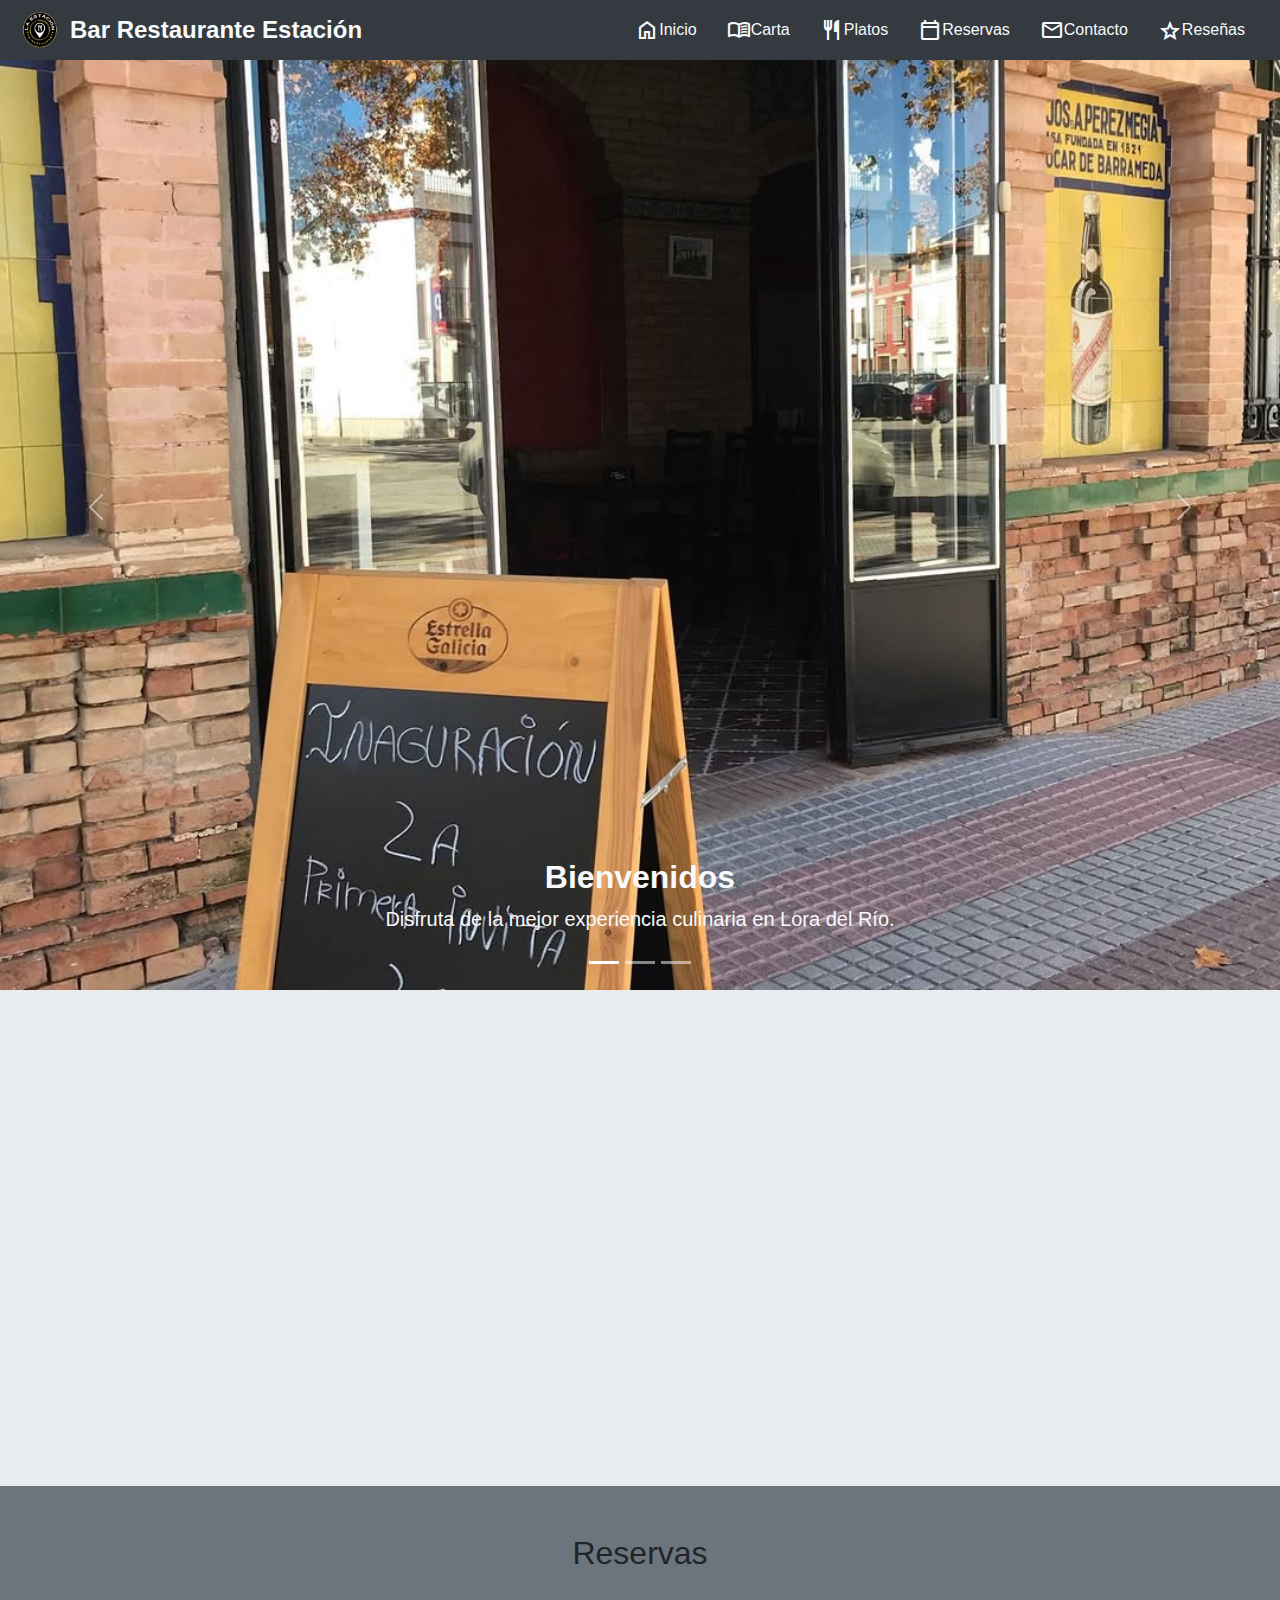
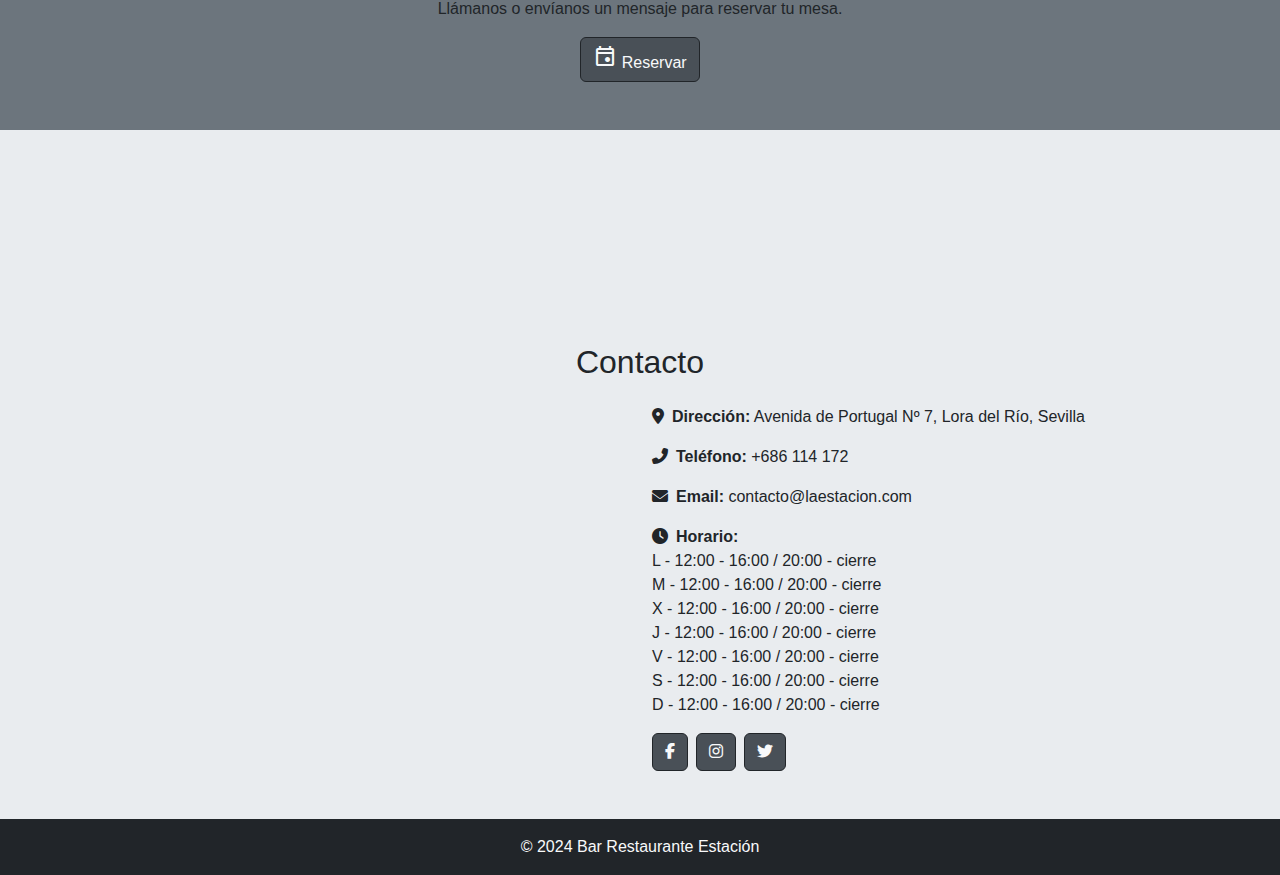
==== commit 785233f3: "haciendo unas cuantas mejoras a la carta" ====
--- a/index.html
+++ b/index.html
@@ -4,19 +4,20 @@
     <meta charset="UTF-8" />
     <meta name="viewport" content="width=device-width, initial-scale=1.0" />
     <title>Bar Restaurante Estación</title>
-
+    <meta
+      name="description"
+      content="Ven a disfrutar de los mejores platos y un ambiente único en Bar Restaurante La Estación. Ubicado al lado de la estación."
+    />
     <!-- Bootstrap CSS -->
     <link
       href="https://cdn.jsdelivr.net/npm/bootstrap@5.3.0/dist/css/bootstrap.min.css"
       rel="stylesheet"
     />
-
     <!-- Iconos de Bootstrap -->
     <link
       rel="stylesheet"
       href="https://cdnjs.cloudflare.com/ajax/libs/font-awesome/6.4.0/css/all.min.css"
     />
-
     <!-- Estilos Personalizados -->
     <link rel="stylesheet" href="./assets/style/style.css" />
     <link rel="shortcut icon" href="./img/Logo/logo.png" type="image/x-icon" />
@@ -24,56 +25,163 @@
       rel="stylesheet"
       href="https://fonts.googleapis.com/css2?family=Material+Symbols+Outlined"
     />
+    <!-- AOS para animaciones de scroll -->
+    <link
+      rel="stylesheet"
+      href="https://cdn.jsdelivr.net/npm/aos@2.3.4/dist/aos.css"
+    />
+    <link rel="stylesheet" href="assets/style/nav.css" />
   </head>
   <body id="top">
     <!-- Header -->
     <header>
-      <nav class="navbar navbar-expand-lg navbar-dark bg-prussian-blue">
-        <div class="container">
-          <a class="navbar-brand d-flex align-items-center" href="./index.html">
-            <img
-              src="./img/Logo/logo.png"
-              alt="Logo"
-              class="logo img-fluid me-2"
-            />
-            <span class="d-none d-lg-inline">Bar Restaurante Estación</span>
-            <span class="d-lg-none">La Estación</span>
-          </a>
-          <button
-            class="navbar-toggler"
-            type="button"
-            data-bs-toggle="collapse"
-            data-bs-target="#navbarNav"
-            aria-controls="navbarNav"
-            aria-expanded="false"
-            aria-label="Toggle navigation"
-          >
-            <span class="navbar-toggler-icon"></span>
-          </button>
-          <div
-            class="collapse navbar-collapse justify-content-end"
-            id="navbarNav"
-          >
-            <ul class="navbar-nav">
-              <li class="nav-item">
-                <a class="nav-link active" href="./index.html">Inicio</a>
-              </li>
-              <li class="nav-item">
-                <a class="nav-link" href="./layaout/menu.html">Carta</a>
-              </li>
-              <li class="nav-item">
-                <a class="nav-link" href="./layaout/platos.html">Platos</a>
-              </li>
-              <li class="nav-item">
-                <a class="nav-link" href="#reservas">Reservas</a>
-              </li>
-              <li class="nav-item">
-                <a class="nav-link" href="#contact">Contacto</a>
-              </li>
-            </ul>
-          </div>
-        </div>
+      <div class="logo-container">
+        <img src="./img/Logo/logo.png" alt="Logo" class="logo" />
+        <span class="brand-name">Bar Restaurante Estación</span>
+        <span class="brand-name-mobile">La Estación</span>
+        <button
+          class="hamburger"
+          id="hamburger"
+          aria-label="Menú"
+          data-bs-toggle="tooltip"
+          data-bs-placement="top"
+          title="Abrir menú"
+        >
+          &#9776;
+        </button>
+      </div>
+      <nav class="navbar" id="navbar">
+        <ul>
+          <li>
+            <a
+              href="./"
+              data-bs-toggle="tooltip"
+              data-bs-placement="top"
+              title="Ir a la página de inicio"
+            >
+              <span class="material-symbols-outlined">home</span> Inicio
+            </a>
+          </li>
+          <li>
+            <a
+              href="./menu/"
+              data-bs-toggle="tooltip"
+              data-bs-placement="top"
+              title="Ver la carta"
+            >
+              <span class="material-symbols-outlined">menu_book</span> Carta
+            </a>
+          </li>
+          <li>
+            <a
+              href="./platos/"
+              data-bs-toggle="tooltip"
+              data-bs-placement="top"
+              title="Explorar los platos"
+            >
+              <span class="material-symbols-outlined">restaurant</span> Platos
+            </a>
+          </li>
+          <li>
+            <a
+              href="#reservas"
+              data-bs-toggle="tooltip"
+              data-bs-placement="top"
+              title="Realizar una reserva"
+            >
+              <span class="material-symbols-outlined">calendar_today</span>
+              Reservas
+            </a>
+          </li>
+          <li>
+            <a
+              href="#contact"
+              data-bs-toggle="tooltip"
+              data-bs-placement="top"
+              title="Contacto"
+            >
+              <span class="material-symbols-outlined">email</span> Contacto
+            </a>
+          </li>
+          <li>
+            <a
+              href="#reviews"
+              data-bs-toggle="tooltip"
+              data-bs-placement="top"
+              title="Ver reseñas"
+            >
+              <span class="material-symbols-outlined">star</span> Reseñas
+            </a>
+          </li>
+        </ul>
       </nav>
+      <div class="sidebar" id="sidebar">
+        <button class="close-btn" id="closeSidebar">&times;</button>
+        <!-- Botón de cierre -->
+        <ul>
+          <li>
+            <a
+              href="./"
+              data-bs-toggle="tooltip"
+              data-bs-placement="top"
+              title="Ir a la página de inicio"
+            >
+              <span class="material-symbols-outlined">home</span> Inicio
+            </a>
+          </li>
+          <li>
+            <a
+              href="./menu/"
+              data-bs-toggle="tooltip"
+              data-bs-placement="top"
+              title="Ver la carta"
+            >
+              <span class="material-symbols-outlined">menu_book</span> Carta
+            </a>
+          </li>
+          <li>
+            <a
+              href="./platos/"
+              data-bs-toggle="tooltip"
+              data-bs-placement="top"
+              title="Explorar los platos"
+            >
+              <span class="material-symbols-outlined">restaurant</span> Platos
+            </a>
+          </li>
+          <li>
+            <a
+              href="#reservas"
+              data-bs-toggle="tooltip"
+              data-bs-placement="top"
+              title="Realizar una reserva"
+            >
+              <span class="material-symbols-outlined">calendar_today</span>
+              Reservas
+            </a>
+          </li>
+          <li>
+            <a
+              href="#contact"
+              data-bs-toggle="tooltip"
+              data-bs-placement="top"
+              title="Contacto"
+            >
+              <span class="material-symbols-outlined">email</span> Contacto
+            </a>
+          </li>
+          <li>
+            <a
+              href="#reviews"
+              data-bs-toggle="tooltip"
+              data-bs-placement="top"
+              title="Ver reseñas"
+            >
+              <span class="material-symbols-outlined">star</span> Reseñas
+            </a>
+          </li>
+        </ul>
+      </div>
     </header>
 
     <!-- Carrusel -->
@@ -87,18 +195,21 @@
             class="active"
             aria-current="true"
             aria-label="Slide 1"
+            title="Deslizar a la primera imagen"
           ></button>
           <button
             type="button"
             data-bs-target="#mainCarousel"
             data-bs-slide-to="1"
             aria-label="Slide 2"
+            title="Deslizar a la segunda imagen"
           ></button>
           <button
             type="button"
             data-bs-target="#mainCarousel"
             data-bs-slide-to="2"
             aria-label="Slide 3"
+            title="Deslizar a la tercera imagen"
           ></button>
         </div>
         <div class="carousel-inner">
@@ -141,6 +252,7 @@
           type="button"
           data-bs-target="#mainCarousel"
           data-bs-slide="prev"
+          title="Imagen anterior"
         >
           <span class="carousel-control-prev-icon" aria-hidden="true"></span>
           <span class="visually-hidden">Anterior</span>
@@ -150,6 +262,7 @@
           type="button"
           data-bs-target="#mainCarousel"
           data-bs-slide="next"
+          title="Imagen siguiente"
         >
           <span class="carousel-control-next-icon" aria-hidden="true"></span>
           <span class="visually-hidden">Siguiente</span>
@@ -158,22 +271,12 @@
     </section>
 
     <!-- Nuestros Platos Típicos -->
-    <section id="typical-dishes" class="py-5">
+    <section id="typical-dishes" class="py-5" data-aos="fade-up">
       <div class="container">
         <h2 class="text-center mb-5">Nuestros Platos Típicos</h2>
         <div class="grid-container">
-          <img src="./img/platos/Ensaladilla.jpg" alt="Plato típico 1" />
-          <img src="./img/platos/espinacas.jpg" alt="Plato típico 2" />
-          <img src="./img/platos/Patatas aloe.jpg" alt="Plato típico 3" />
-          <img src="./img/platos/Salchichon.jpg" alt="Plato típico 4" />
-          <img src="./img/platos/pimientos.jpg" alt="Plato típico 5" />
+          <!-- Las imágenes se cargarán dinámicamente aquí -->
         </div>
-      </div>
-
-      <!-- Modal para imágenes -->
-      <div class="image-modal" id="imageModal">
-        <span class="close-modal">&times;</span>
-        <img id="modalImage" src="" alt="Imagen ampliada" />
       </div>
     </section>
 
@@ -188,8 +291,12 @@
           class="btn btn-primary"
           data-bs-toggle="modal"
           data-bs-target="#reservasModal"
+          data-bs-toggle="tooltip"
+          data-bs-placement="top"
+          title="Abrir opciones de reserva"
         >
-          <i class="fas fa-calendar-alt"></i> Reservar
+          <span class="material-symbols-outlined -outlined">event</span>
+          Reservar
         </button>
       </div>
 
@@ -212,20 +319,36 @@
                 class="btn-close"
                 data-bs-dismiss="modal"
                 aria-label="Close"
+                data-bs-toggle="tooltip"
+                data-bs-placement="top"
+                title="Cerrar modal"
               ></button>
             </div>
             <div class="modal-body text-center">
               <p>Elige una opción para realizar tu reserva:</p>
               <div class="d-grid gap-3">
-                <a href="tel:+34686114172" class="btn btn-success">
-                  <i class="fas fa-phone-alt"></i> Reservar por Teléfono
+                <a
+                  href="tel:+34686114172"
+                  class="btn btn-success"
+                  data-bs-toggle="tooltip"
+                  data-bs-placement="top"
+                  title="Reservar por teléfono"
+                >
+                  <span class="material-symbols-outlined -outlined">phone</span>
+                  Reservar por Teléfono
                 </a>
                 <a
                   href="https://wa.me/34686114172"
                   target="_blank"
                   class="btn btn-primary"
+                  data-bs-toggle="tooltip"
+                  data-bs-placement="top"
+                  title="Reservar por WhatsApp"
                 >
-                  <i class="fab fa-whatsapp"></i> Reservar por WhatsApp
+                  <span class="material-symbols-outlined -outlined"
+                    >whatsapp</span
+                  >
+                  Reservar por WhatsApp
                 </a>
               </div>
             </div>
@@ -234,6 +357,27 @@
       </div>
     </section>
 
+    <!-- Sección de Reseñas de Google -->
+    <section id="reviews" class="py-5" data-aos="fade-up">
+      <div
+        class="elfsight-app-14e311ff-9cd1-460c-9544-4f4d0a8ece5a"
+        data-elfsight-app-lazy
+      ></div>
+
+      <div class="d-flex justify-content-center">
+        <a
+          href="https://www.google.com/search?sca_esv=f4883a601af9ab8d&rlz=1C1FKPE_enES1143ES1143&si=APYL9bs7Hg2KMLB-4tSoTdxuOx8BdRvHbByC_AuVpNyh0x2KzX150eADieJgLhlZSmTm7sogLrE7ru0jadCaFYq73uDyxu2AI5MgGhIpNrU9PA9tPbtMZrJbjR1QySj4PpeIUF80Bt295s7HS1l9iFwl4Yy_3pTtDA%3D%3D&q=Bar+Restaurante+La+Estaci%C3%B3n+Rese%C3%B1as&sa=X&ved=2ahUKEwiwq5iE-diLAxV_TaQEHRMzCvAQ0bkNegQIJxAE&biw=1366&bih=633&dpr=1#cobssid=s"
+          class="btn btn-primary mt-4"
+          target="_blank"
+          data-bs-toggle="tooltip"
+          data-bs-placement="top"
+          title="Deja una reseña"
+        >
+          <span class="material-symbols-outlined -outlined">rate_review</span>
+          Deja una reseña
+        </a>
+      </div>
+    </section>
     <!-- Sección de Contacto -->
     <section id="contact" class="py-5">
       <div class="container">
@@ -295,9 +439,17 @@
     </section>
 
     <!-- Subir arriba -->
-
-    <a href="#top" id="goToTop" class="btn btn-primary" style="display: none"
-      ><span class="material-symbols-outlined"> arrow_upward </span></a
+    <a
+      href="#top"
+      id="goToTop"
+      class="btn btn-primary"
+      style="display: none"
+      data-bs-toggle="tooltip"
+      data-bs-placement="top"
+      title="Subir al inicio"
+      ><span class="material-symbols-outlined -outlined">
+        arrow_upward
+      </span></a
     >
 
     <!-- Footer -->
@@ -306,11 +458,23 @@
         <p class="mb-0">&copy; 2024 Bar Restaurante Estación</p>
       </div>
     </footer>
+
     <!-- Bootstrap JS Bundle -->
     <script
       src="https://cdn.jsdelivr.net/npm/bootstrap@5.3.0/dist/js/bootstrap.bundle.min.js"
       defer
     ></script>
-    <script src="./assets/script/script.js"></script>
+
+    <!-- AOS JS para animaciones -->
+    <script src="https://cdn.jsdelivr.net/npm/aos@2.3.4/dist/aos.js"></script>
+
+    <!-- Elfsight Google Reviews -->
+    <script
+      src="https://static.elfsight.com/platform/platform.js"
+      async
+    ></script>
+
+    <script src="assets/script/script.js"></script>
+    <script src="assets/script/platos-tipicos.js"></script>
   </body>
 </html>
--- a/assets/style/style.css
+++ b/assets/style/style.css
@@ -14,42 +14,27 @@
 body {
   margin: 0;
   font-family: Arial, sans-serif;
-}
-
-header {
-  background-color: var(--onyx);
-}
-
-header .navbar {
-  background-color: var(--onyx);
-}
-
-header .navbar-brand span {
-  font-size: 1.5rem;
-  font-weight: bold;
-  color: var(--seasalt);
-}
-
-header .nav-link {
-  color: var(--seasalt);
-}
-
-header .nav-link:hover {
-  color: var(--old-gold);
-}
-
+  background-color: var(--antiflash-white);
+}
+
+/* Carrusel */
 .carousel-caption h5 {
   font-size: 2rem;
+  font-weight: bold;
+  color: var(--seasalt);
 }
 
 .carousel-caption p {
   font-size: 1.25rem;
-}
-
+  color: var(--seasalt);
+}
+
+/* Grid container */
 .grid-container {
   display: grid;
   gap: 15px;
   grid-template-columns: repeat(auto-fit, minmax(200px, 1fr));
+  padding: 20px;
 }
 
 .grid-container img {
@@ -66,6 +51,7 @@
   box-shadow: 0px 4px 8px rgba(0, 0, 0, 0.2);
 }
 
+/* Menú de items */
 .menu-item img {
   width: 100%;
   height: 300px;
@@ -75,6 +61,7 @@
   transition: transform 0.3s, box-shadow 0.3s;
 }
 
+/* Modal de imagen */
 .image-modal {
   display: none;
   position: fixed;
@@ -109,21 +96,30 @@
   color: var(--old-gold);
 }
 
+/* Footer */
 footer {
   background-color: var(--onyx);
   color: var(--seasalt);
   text-align: center;
+  padding: 20px;
 }
 
 footer p {
   margin: 0;
 }
 
+/* Logo */
 .logo {
   width: 50px;
   height: auto;
-}
-
+  transition: transform 0.3s;
+}
+
+.logo:hover {
+  transform: scale(1.1);
+}
+
+/* Media query para pantallas pequeñas */
 @media (max-width: 768px) {
   .logo {
     width: 30px;
@@ -135,10 +131,12 @@
   }
 }
 
+/* Botón primario */
 .btn-primary {
   background-color: var(--outer-space);
   color: var(--seasalt);
   border-color: var(--eerie-black);
+  transition: background-color 0.3s, border-color 0.3s;
 }
 
 .btn-primary:hover {
@@ -146,6 +144,7 @@
   border-color: var(--old-gold);
 }
 
+/* Enlaces de navegación */
 .nav-link {
   color: #000;
   transition: background-color 0.3s, color 0.3s;
@@ -155,11 +154,13 @@
   color: var(--old-gold);
 }
 
+/* Estilo para el enlace activo */
 #active {
   background-color: var(--eerie-black);
   color: white;
 }
 
+/* Botón "ir al principio" */
 #goToTop {
   position: fixed;
   bottom: 20px;
@@ -181,8 +182,76 @@
 
 #goToTop:hover {
   background-color: var(--old-gold);
-}
-
+  opacity: 0.8;
+}
+
+/* Estilo de reservas */
 #reservas {
   background-color: var(--slate-gray);
 }
+
+.card-img-top {
+  height: 200px;
+  object-fit: cover;
+}
+/* Tooltips */
+.tooltip-inner {
+  background-color: #5e5e5e;
+  color: #fff;
+  padding: 8px 12px;
+  border-radius: 4px;
+  font-size: 14px;
+  position: relative; /* Asegura que el tooltip se posicione correctamente */
+  z-index: 1050;
+}
+
+/* Las flechas de los tooltips */
+.tooltip-arrow {
+  border-top-color: #5e5e5e;
+}
+
+/* Posicionamiento correcto de las flechas */
+.tooltip.bs-tooltip-top .tooltip-arrow::before {
+  border-top-color: #5e5e5e;
+}
+
+.tooltip.bs-tooltip-bottom .tooltip-arrow::before {
+  border-bottom-color: #5e5e5e;
+}
+
+.tooltip.bs-tooltip-left .tooltip-arrow::before {
+  border-left-color: #5e5e5e;
+}
+
+.tooltip.bs-tooltip-right .tooltip-arrow::before {
+  border-right-color: #5e5e5e;
+}
+
+/* Alineación y espaciado de los tooltips según el tipo de placement */
+.tooltip.bs-tooltip-top {
+  margin-bottom: 10px; /* Espacio entre el tooltip y el elemento */
+  transform: translateX(-50%) translateY(-100%); /* Centra y mueve hacia abajo */
+}
+
+.tooltip.bs-tooltip-bottom {
+  margin-top: 10px; /* Espacio entre el tooltip y el elemento */
+  transform: translateX(-50%) translateY(100%); /* Centra y mueve hacia abajo */
+}
+
+.tooltip.bs-tooltip-left {
+  margin-right: 10px; /* Espacio entre el tooltip y el elemento */
+  transform: translateX(-100%) translateY(-50%); /* Centra y mueve a la izquierda */
+}
+
+.tooltip.bs-tooltip-right {
+  margin-left: 10px; /* Espacio entre el tooltip y el elemento */
+  transform: translateX(100%) translateY(-50%); /* Centra y mueve a la derecha */
+}
+
+/* Media queries para pantallas pequeñas */
+@media (max-width: 768px) {
+  .tooltip-inner {
+    font-size: 12px;
+    padding: 6px 10px;
+  }
+}
--- a/assets/style/nav.css
+++ b/assets/style/nav.css
@@ -0,0 +1,193 @@
+:root {
+  --old-gold: #d9ba22ff;
+  --seasalt: #f8f9faff;
+  --antiflash-white: #e9ecefff;
+  --platinum: #dee2e6ff;
+  --french-gray: #ced4daff;
+  --french-gray-2: #adb5bdff;
+  --slate-gray: #6c757dff;
+  --outer-space: #495057ff;
+  --onyx: #343a40ff;
+  --eerie-black: #212529ff;
+}
+
+/* Header */
+header {
+  position: fixed;
+  top: 0;
+  left: 0;
+  width: 100%;
+  background-color: var(--onyx);
+  color: var(--seasalt);
+  padding: 10px 20px;
+  z-index: 1000;
+  display: flex;
+  justify-content: space-between;
+  align-items: center;
+}
+
+/* Logo y nombre */
+.logo-container {
+  display: flex;
+  align-items: center;
+}
+
+.logo {
+  width: 40px;
+  height: auto;
+}
+
+.brand-name {
+  font-size: 1.5rem;
+  font-weight: bold;
+  color: var(--seasalt);
+  margin-left: 10px;
+}
+
+.brand-name-mobile {
+  display: none;
+  font-size: 1.2rem;
+  color: var(--seasalt);
+}
+
+/* Hamburguesa */
+.hamburger {
+  background: none;
+  border: none;
+  color: var(--seasalt);
+  font-size: 30px;
+  cursor: pointer;
+  position: absolute;
+  right: 20px;
+  display: none; /* Ocultar por defecto */
+}
+
+/* Navbar */
+.navbar {
+  flex-grow: 1;
+  display: flex;
+  justify-content: flex-end;
+}
+
+.navbar ul {
+  display: flex;
+  list-style-type: none;
+  margin: 0;
+  padding: 0;
+}
+
+.navbar li {
+  margin: 0 15px;
+}
+
+.navbar a {
+  color: var(--seasalt);
+  text-decoration: none;
+  font-size: 16px;
+  display: flex;
+  align-items: center;
+}
+
+.navbar .material-icons {
+  margin-right: 8px;
+  font-size: 20px;
+}
+
+.navbar .nav-link:hover {
+  color: var(--old-gold);
+}
+
+/* Sidebar */
+.sidebar {
+  position: fixed;
+  top: 0;
+  left: -250px;
+  width: 250px;
+  height: 100%;
+  background-color: var(--onyx);
+  transition: left 0.3s;
+  padding-top: 20px;
+  display: flex;
+  flex-direction: column;
+  align-items: flex-start;
+  padding-left: 20px;
+}
+
+.sidebar ul {
+  list-style-type: none;
+  padding: 0;
+  width: 100%;
+}
+
+.sidebar li {
+  padding: 10px 0;
+  display: flex;
+  align-items: center;
+  width: 100%;
+}
+
+.sidebar a {
+  color: var(--seasalt);
+  text-decoration: none;
+  font-size: 18px;
+  display: flex;
+  align-items: center;
+  width: 100%;
+}
+
+.sidebar .material-symbols-outlined {
+  font-size: 32px;
+  margin-right: 15px;
+}
+
+.sidebar .close-btn {
+  position: absolute;
+  top: 15px;
+  right: 15px;
+  font-size: 30px;
+  color: var(--seasalt);
+  background: none;
+  border: none;
+  cursor: pointer;
+}
+
+.sidebar.active {
+  left: 0;
+}
+
+/* Efecto hover para los elementos de la lista en la sidebar */
+.sidebar li:hover {
+  background-color: var(
+    --french-gray
+  ); /* Cambia el color de fondo al pasar el ratón */
+  color: var(--old-gold); /* Cambia el color del texto */
+}
+
+/* Media query para pantallas pequeñas */
+@media screen and (max-width: 768px) {
+  .navbar {
+    display: none;
+  }
+
+  .brand-name {
+    display: none;
+  }
+
+  .brand-name-mobile {
+    display: block;
+  }
+
+  .hamburger {
+    display: block; /* Mostrar la hamburguesa solo en pantallas pequeñas */
+  }
+
+  .sidebar ul {
+    display: flex;
+    flex-direction: column;
+    align-items: center;
+  }
+
+  .sidebar li {
+    width: 100%;
+  }
+}
